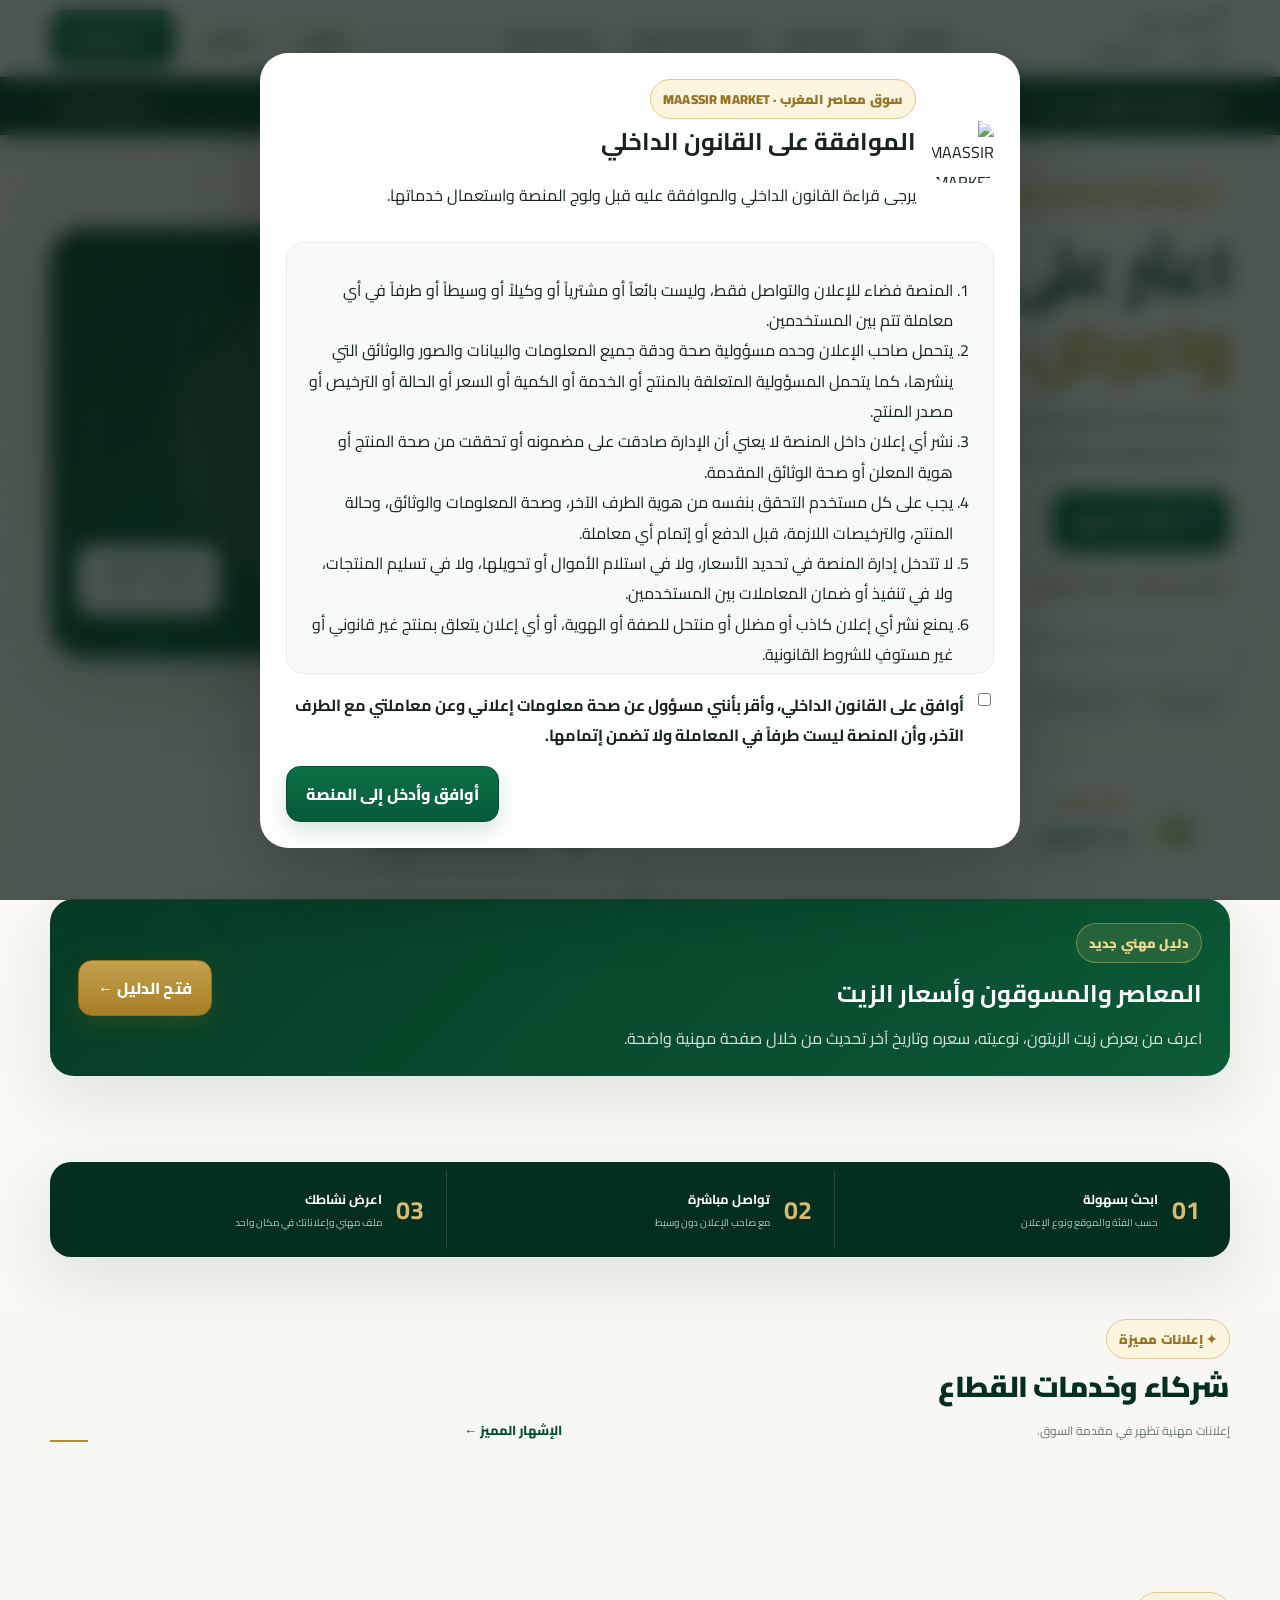
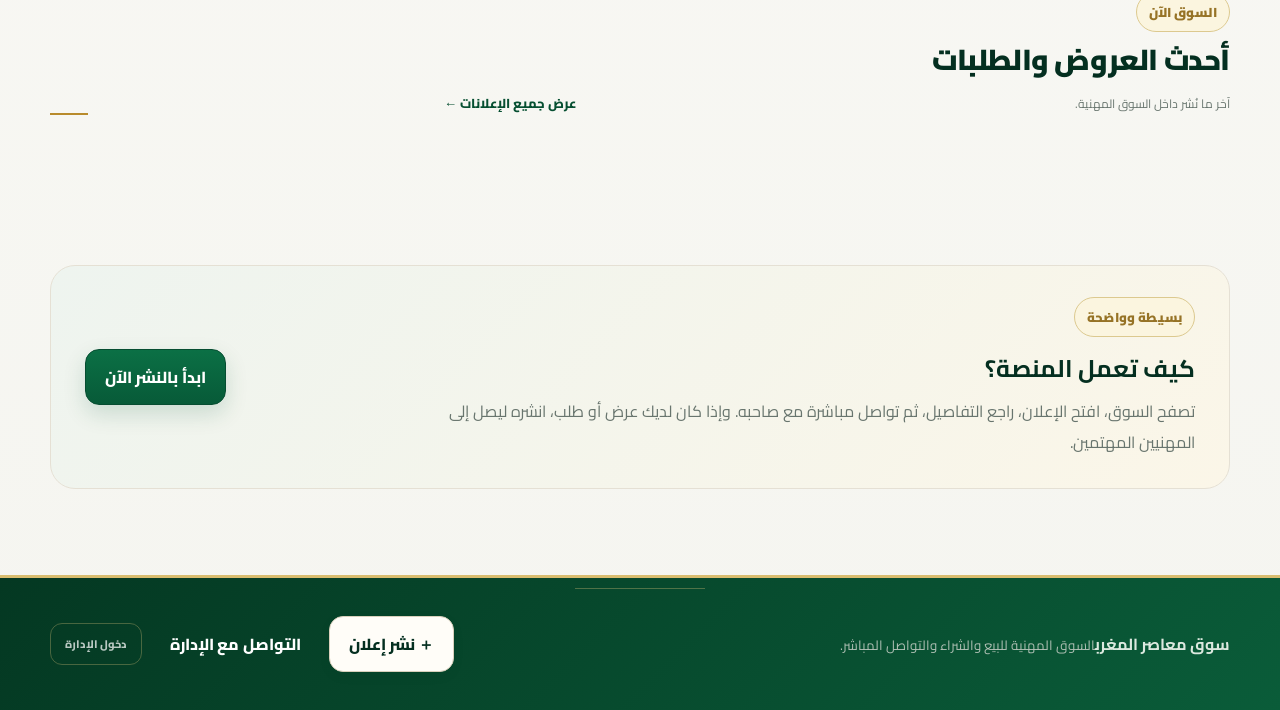
==== index.html @ 8f7452b1 "Add files via upload" ====
<!doctype html><html lang="ar" dir="rtl"><head><meta charset="utf-8"><meta name="viewport" content="width=device-width,initial-scale=1"><title>سوق معاصر المغرب | السوق المهنية</title><link rel="stylesheet" href="styles.css"></head><body data-page="home"><header class="topbar"><div class="wrap nav"><a class="brand" href="index.html"><img src="logoSAM.png" alt="سوق معاصر المغرب"><span><b id="brandName">سوق معاصر المغرب</b><small id="brandSub">السوق المهنية للزيت والمعدات</small></span></a><nav class="navlinks"><a id="navHome" class="active" href="index.html">الرئيسية</a><a id="navMarket" href="search.html">تصفح السوق</a><a id="navHow" href="#how">كيف تعمل؟</a><a id="navProfile" href="profile.html">ملفي المهني</a></nav><select id="languageSelect" class="language-select" aria-label="اللغة"><option value="ar">العربية</option><option value="fr">Français</option><option value="en">English</option></select><a id="navPublish" class="btn primary" href="publish.html">＋ نشر إعلان</a></div></header><main><section class="market-ticker" aria-label="أسعار زيت الزيتون المرجعية"><div class="wrap ticker-wrap"><div class="ticker-label"><span class="ticker-dot"></span><b id="homeTickerLabel">مؤشرات زيت الزيتون</b><small id="tickerUpdated">آخر تحديث: —</small></div><div class="ticker-track" id="priceTicker"></div><a id="homeTickerMore" class="ticker-more" href="search.html#prices">تفاصيل الأسعار ↗</a></div></section><section class="hero-v5"><div class="wrap hero-v5-inner"><div class="hero-copy"><span class="eyebrow" id="homeEyebrow">✦ سوق مهنية متخصصة في قطاع الزيتون</span><h1 id="homeHeroTitle">اعثر على ما تحتاجه.<br><em>واعرض ما لديك.</em></h1><p id="homeHeroText">منصة متخصصة تجمع عروض زيت الزيتون، معدات المعاصر، قطع الغيار والمستلزمات، مع بحث واضح وتواصل مباشر بين المهنيين.</p><div class="hero-actions"><a id="homeBrowse" class="btn primary btn-lg" href="search.html">🔎 اكتشف السوق</a><a id="homePublish" class="btn light btn-lg" href="publish.html">＋ انشر عرضك أو طلبك</a></div><div class="hero-search-wrap"><span class="hero-search-label" id="homeSearchLabel">سوق معاصر المغرب · ابحث في الأقسام</span><div class="hero-search"><span>⌕</span><input id="homeSearch" data-i18n-placeholder="searchPlaceholder" placeholder="ابحث عن زيت، آلة، مضخة، مدينة..."><select id="homeCat"><option id="homeCatAll" value="الكل">كل الفئات</option><option id="homeCatOil" value="زيت الزيتون">🫒 زيت الزيتون</option><option id="homeCatEquip" value="المعدات والتجهيزات">⚙️ المعدات والتجهيزات</option></select><button id="searchGo" class="btn gold" data-i18n="search">بحث</button></div></div><div class="hero-trust"><span id="trust1">✓ تواصل مباشر</span><span id="trust2">✓ عروض وطلبات شراء</span><span id="trust3">✓ سوق متخصصة</span></div></div><div class="hero-visual"><div class="visual-ring"></div><img src="logoSAM.png" alt=""><div class="floating-card fc-one"><b>🫒 زيت الزيتون</b><small>عروض وطلبات شراء</small></div><div class="floating-card fc-two"><b>⚙️ معدات المعاصر</b><small>معدات وتجهيزات وقطع غيار</small></div></div></div></section><section class="wrap category-row"><a href="search.html?cat=زيت%20الزيتون" class="category-tile"><span class="tile-icon">🫒</span><div><small id="cat1small">القسم الأول</small><h3 id="cat1">زيت الزيتون</h3><p id="cat1p">عروض البيع وطلبات الشراء.</p></div><b>←</b></a><a href="search.html?cat=المعدات%20والتجهيزات" class="category-tile"><span class="tile-icon">⚙️</span><div><small id="cat2small">القسم الثاني</small><h3 id="cat2">المعدات والتجهيزات</h3><p id="cat2p">آلات، فلاتر، مضخات، خزانات وقطع غيار.</p></div><b>←</b></a></section><section class="wrap section directory-promo"><div class="directory-promo-card"><div><span class="eyebrow">دليل مهني جديد</span><h2>المعاصر والمسوقون وأسعار الزيت</h2><p>اعرف من يعرض زيت الزيتون، نوعيته، سعره وتاريخ آخر تحديث من خلال صفحة مهنية واضحة.</p></div><a class="btn gold" href="oil-directory.html">فتح الدليل ←</a></div></section><section class="wrap value-strip"><div><strong>01</strong><span><b id="v1">ابحث بسهولة</b><small id="v1p">حسب الفئة والموقع ونوع الإعلان</small></span></div><div><strong>02</strong><span><b id="v2">تواصل مباشرة</b><small id="v2p">مع صاحب الإعلان دون وسيط</small></span></div><div><strong>03</strong><span><b id="v3">اعرض نشاطك</b><small id="v3p">ملف مهني وإعلاناتك في مكان واحد</small></span></div></section><section class="wrap section" id="sponsoredSection"><div class="section-head"><div><span class="eyebrow" id="spEy">✦ إعلانات مميزة</span><h2 id="spTitle">شركاء وخدمات القطاع</h2><p id="spP">إعلانات مهنية تظهر في مقدمة السوق.</p></div><a id="spLink" class="link" href="advertise.html">الإشهار المميز ←</a></div><div id="sponsoredGrid" class="grid sponsored-grid"></div></section><section class="wrap section"><div class="section-head"><div><span class="eyebrow" id="nowEy">السوق الآن</span><h2 id="nowTitle">أحدث العروض والطلبات</h2><p id="nowP">آخر ما نُشر داخل السوق المهنية.</p></div><a id="nowLink" class="link" href="search.html">عرض جميع الإعلانات ←</a></div><div id="homeGrid" class="grid"></div></section><section class="wrap section" id="how"><div class="how-panel"><div><span class="eyebrow" id="howEy">بسيطة وواضحة</span><h2 id="howTitle">كيف تعمل المنصة؟</h2><p id="howP">تصفح السوق، افتح الإعلان، راجع التفاصيل، ثم تواصل مباشرة مع صاحبه. وإذا كان لديك عرض أو طلب، انشره ليصل إلى المهنيين المهتمين.</p></div><a id="howBtn" class="btn primary" href="publish.html">ابدأ بالنشر الآن</a></div></section></main><footer class="footer"><div class="wrap foot"><div><b id="brandName">سوق معاصر المغرب</b><small id="homeFooter">السوق المهنية للبيع والشراء والتواصل المباشر.</small></div><div class="footer-actions"><a class="btn light" href="publish.html">＋ نشر إعلان</a><a id="contactAdmin" class="btn footer-admin" href="contact-admin.html">التواصل مع الإدارة</a><a id="adminLink" class="admin-footer-link" href="admin.html">دخول الإدارة</a></div></div></footer><script src="app.js"></script><script>Souk.initHome()</script></body></html>
---- styles.css ----
@import url('https://fonts.googleapis.com/css2?family=Cairo:wght@400;500;600;700;800&display=swap');
:root{--g:#07552f;--g2:#0e7040;--g3:#083d25;--gold:#b58a2a;--gold2:#d6b765;--cream:#fbfaf6;--paper:#fff;--ink:#18251e;--muted:#6d7771;--line:#e9e2d1;--soft:#f5f1e6;--danger:#a84232;--shadow:0 18px 50px rgba(13,42,27,.09)}*{box-sizing:border-box}html{scroll-behavior:smooth}body{margin:0;background:linear-gradient(180deg,#fbfaf6 0%,#f7f6f1 100%);color:var(--ink);font-family:Cairo,Arial,sans-serif}a{text-decoration:none;color:inherit}button,input,select,textarea{font:inherit}button{cursor:pointer}.wrap{width:min(1180px,calc(100% - 32px));margin:auto}.topbar{background:rgba(255,255,255,.92);border-bottom:1px solid var(--line);position:sticky;top:0;z-index:30;backdrop-filter:blur(14px)}.nav{height:78px;display:flex;align-items:center;justify-content:space-between;gap:20px}.brand{display:flex;align-items:center;gap:11px}.brand img{width:52px;height:52px;border-radius:50%;object-fit:cover;border:3px solid #fff;box-shadow:0 0 0 1px var(--gold),0 5px 14px rgba(0,0,0,.08)}.brand b{display:block;font-size:18px;color:var(--g3);line-height:1.2}.brand small{color:var(--gold);font-weight:700}.navlinks{display:flex;gap:8px;align-items:center}.navlinks a{padding:10px 14px;border-radius:12px;color:#46534c;font-weight:700}.navlinks a:hover{background:var(--soft);color:var(--g)}.btn{display:inline-flex;align-items:center;justify-content:center;gap:7px;border:0;border-radius:13px;padding:12px 18px;font-weight:800;transition:.18s;white-space:nowrap}.btn:hover{transform:translateY(-1px)}.btn.primary{background:linear-gradient(135deg,var(--g),var(--g2));color:#fff;box-shadow:0 10px 24px rgba(7,85,47,.17)}.btn.gold{background:linear-gradient(135deg,#a87917,var(--gold));color:#fff}.btn.light{background:#fff;border:1px solid var(--line);color:var(--g)}.btn.whatsapp{background:#1e9b59;color:#fff}.hero{padding:52px 0 34px;display:grid;grid-template-columns:1.15fr .85fr;gap:42px;align-items:center}.eyebrow{display:inline-flex;padding:7px 12px;border:1px solid #dcc98f;background:#fbf5df;color:#8b681d;border-radius:999px;font-weight:800;font-size:13px}.hero h1{font-size:clamp(34px,5vw,56px);line-height:1.15;margin:14px 0 15px;color:var(--g3)}.hero p{font-size:17px;line-height:1.9;color:var(--muted);max-width:680px}.hero-actions{display:flex;gap:10px;flex-wrap:wrap;margin-top:22px}.hero-art{min-height:320px;border-radius:30px;background:radial-gradient(circle at 75% 25%,#eadcae,transparent 34%),linear-gradient(145deg,#0a5430,#083c25);position:relative;overflow:hidden;box-shadow:var(--shadow)}.hero-art:before,.hero-art:after{content:"";position:absolute;border:1px solid rgba(214,183,101,.45);border-radius:50%;width:330px;height:330px;left:-90px;bottom:-120px}.hero-art:after{width:450px;height:450px;left:auto;right:-180px;top:-190px}.hero-art img{position:absolute;width:190px;height:190px;border-radius:50%;object-fit:cover;left:50%;top:50%;transform:translate(-50%,-50%);border:8px solid rgba(255,255,255,.9);box-shadow:0 18px 50px rgba(0,0,0,.25)}.searchbox{background:#fff;border:1px solid var(--line);border-radius:20px;padding:8px;display:flex;gap:8px;box-shadow:0 12px 30px rgba(13,42,27,.06);margin-top:22px}.searchbox input{border:0;outline:0;flex:1;padding:12px 14px;min-width:0;background:transparent}.searchbox select{border:0;border-right:1px solid var(--line);outline:0;padding:0 12px;color:#526058;background:#fff}.section{padding:26px 0 54px}.section-head{display:flex;align-items:end;justify-content:space-between;gap:16px;margin-bottom:18px}.section-head h2{margin:0;color:var(--g3);font-size:27px}.section-head p{margin:5px 0 0;color:var(--muted)}.cats{display:grid;grid-template-columns:repeat(2,1fr);gap:18px}.catcard{padding:26px;border:1px solid var(--line);border-radius:22px;background:#fff;box-shadow:0 10px 28px rgba(13,42,27,.05);display:flex;align-items:center;justify-content:space-between;gap:20px}.caticon{width:68px;height:68px;border-radius:20px;display:grid;place-items:center;font-size:31px;background:var(--soft);border:1px solid var(--line)}.catcard h3{margin:0 0 5px;color:var(--g3)}.catcard p{margin:0;color:var(--muted);line-height:1.7}.stats{display:grid;grid-template-columns:repeat(3,1fr);gap:14px;margin-top:25px}.stat{background:#fff;border:1px solid var(--line);border-radius:18px;padding:18px;text-align:center}.stat strong{display:block;font-size:25px;color:var(--g)}.stat span{color:var(--muted);font-size:13px}.toolbar{position:sticky;top:78px;z-index:20;background:rgba(247,246,241,.93);backdrop-filter:blur(12px);padding:14px 0;border-bottom:1px solid var(--line)}.filters{display:grid;grid-template-columns:1.1fr .8fr .8fr 2fr;gap:9px}.field{width:100%;border:1px solid var(--line);background:#fff;border-radius:12px;padding:11px 13px;outline:0;color:var(--ink)}.field:focus{border-color:var(--gold)}.grid{display:grid;grid-template-columns:repeat(4,1fr);gap:18px}.card{background:#fff;border:1px solid var(--line);border-radius:18px;overflow:hidden;box-shadow:0 10px 26px rgba(13,42,27,.055);transition:.18s}.card:hover{transform:translateY(-3px);box-shadow:0 18px 38px rgba(13,42,27,.10)}.card-image{height:205px;position:relative;background:#e9e4d7;overflow:hidden}.card-image img{width:100%;height:100%;object-fit:cover}.badge{position:absolute;top:11px;right:11px;background:#fff;border-radius:999px;padding:5px 9px;font-size:12px;font-weight:800;box-shadow:0 5px 14px rgba(0,0,0,.12)}.badge.sale{color:#08703c}.badge.buy{color:#1d5d95}.card-body{padding:15px}.card h3{margin:0 0 6px;font-size:17px;color:var(--g3);white-space:nowrap;overflow:hidden;text-overflow:ellipsis}.price{font-weight:800;color:var(--g);font-size:17px}.meta{display:flex;flex-wrap:wrap;gap:6px;color:var(--muted);font-size:12px;margin:8px 0 12px}.meta span{background:#f7f5ee;padding:4px 7px;border-radius:7px}.card-footer{display:flex;justify-content:space-between;align-items:center;border-top:1px solid #f0ede4;padding-top:11px}.card-footer small{color:var(--muted)}.link{color:var(--g);font-weight:800;font-size:13px}.empty{padding:55px 20px;text-align:center;border:1px dashed #d9cfb6;border-radius:20px;color:var(--muted);background:#fff}.empty b{display:block;color:var(--g3);margin-bottom:5px}.detail-layout{display:grid;grid-template-columns:1.05fr .95fr;gap:25px;padding:35px 0 60px}.gallery{background:#fff;border:1px solid var(--line);border-radius:22px;padding:12px}.gallery-main{height:470px;border-radius:16px;overflow:hidden;background:#eee9dd}.gallery-main img{width:100%;height:100%;object-fit:cover}.detail-box{background:#fff;border:1px solid var(--line);border-radius:22px;padding:25px;box-shadow:var(--shadow)}.detail-box h1{margin:8px 0;color:var(--g3);font-size:34px}.detail-price{font-size:28px;color:var(--g);font-weight:800;margin:10px 0}.detail-desc{line-height:2;color:#53605a}.specs{display:grid;grid-template-columns:1fr 1fr;gap:8px;margin:18px 0}.spec{background:#f8f6ef;border-radius:12px;padding:10px}.spec small{display:block;color:var(--muted);font-size:11px}.spec b{color:var(--g3)}.contact{display:grid;grid-template-columns:1fr 1fr;gap:10px;margin-top:20px}.notice{background:#fbf6e6;border:1px solid #e6d39b;color:#6f5b25;border-radius:15px;padding:14px 16px;line-height:1.8;font-size:13px}.form-shell{max-width:850px;margin:35px auto 70px}.form-card{background:#fff;border:1px solid var(--line);border-radius:24px;padding:28px;box-shadow:var(--shadow)}.form-title h1{margin:0;color:var(--g3);font-size:32px}.form-title p{color:var(--muted);line-height:1.8}.form-grid{display:grid;grid-template-columns:1fr 1fr;gap:14px}.full{grid-column:1/-1}.label{display:block;font-weight:800;color:#34433b;font-size:13px;margin:0 0 6px}.agree{display:flex;gap:9px;align-items:flex-start;background:#faf8f0;padding:13px;border-radius:12px;margin-top:15px;color:#59635e;font-size:13px;line-height:1.8}.agree input{margin-top:5px}.modal{display:none;position:fixed;inset:0;z-index:100}.modal.open{display:block}.modal-back{position:absolute;inset:0;background:rgba(6,24,16,.62);backdrop-filter:blur(4px)}.modal-box{position:relative;width:min(760px,calc(100% - 26px));max-height:86vh;overflow:auto;margin:7vh auto;background:#fff;border-radius:22px;padding:28px;box-shadow:0 30px 80px rgba(0,0,0,.28)}.modal-close{position:absolute;top:12px;left:12px;border:0;background:#f1eee4;border-radius:50%;width:36px;height:36px;font-size:22px}.law h2{color:var(--g3)}.law li{margin:9px 0;line-height:1.8}.footer{margin-top:20px;background:#073b24;color:#dce9df;padding:34px 0}.footer .foot{display:flex;justify-content:space-between;gap:20px;align-items:center}.footer small{color:#aebfb3}.hidden{display:none!important}@media(max-width:980px){.grid{grid-template-columns:repeat(3,1fr)}.hero{grid-template-columns:1fr}.hero-art{min-height:260px}.filters{grid-template-columns:1fr 1fr}.filters .wide{grid-column:1/-1}.detail-layout{grid-template-columns:1fr}.cats{grid-template-columns:1fr}}@media(max-width:700px){.wrap{width:min(100% - 22px,1180px)}.nav{height:68px}.navlinks{display:none}.brand img{width:46px;height:46px}.brand b{font-size:15px}.brand small{font-size:11px}.hero{padding:34px 0 22px}.hero h1{font-size:35px}.hero p{font-size:15px}.hero-art{min-height:230px}.hero-art img{width:135px;height:135px}.stats{grid-template-columns:1fr}.grid{grid-template-columns:1fr 1fr;gap:12px}.card-image{height:160px}.section{padding-bottom:38px}.toolbar{top:68px}.filters{grid-template-columns:1fr 1fr}.filters .wide{grid-column:1/-1}.detail-layout{padding-top:18px}.gallery-main{height:310px}.detail-box h1{font-size:27px}.contact{grid-template-columns:1fr}.form-grid{grid-template-columns:1fr}.full{grid-column:auto}.footer .foot{flex-direction:column;text-align:center}}@media(max-width:470px){.grid{grid-template-columns:1fr}.card-image{height:205px}.hero-actions .btn{width:100%}.cats{gap:12px}.catcard{padding:18px}.caticon{width:55px;height:55px;font-size:25px}}
/* Media upload + mobile refinements */
.upload-box{border:1.5px dashed #cfc4a6;border-radius:18px;background:#fcfbf6;padding:12px}.media-input{position:absolute;opacity:0;width:1px;height:1px}.upload-trigger{min-height:112px;border-radius:14px;background:#fff;border:1px solid var(--line);display:flex;align-items:center;justify-content:center;gap:13px;text-align:right;padding:16px;cursor:pointer;color:var(--g3)}.upload-trigger:hover{border-color:var(--gold);background:#fffdf7}.upload-icon{width:48px;height:48px;border-radius:14px;display:grid;place-items:center;background:var(--soft);border:1px solid var(--line);font-size:27px;color:var(--g)}.upload-trigger b{display:block}.upload-trigger small{display:block;color:var(--muted);margin-top:4px;line-height:1.6}.upload-note{font-size:11px;color:var(--muted);padding:8px 4px 2px}.media-preview{display:grid;grid-template-columns:repeat(4,1fr);gap:9px;margin-top:10px}.upload-item{position:relative;overflow:hidden;border-radius:13px;background:#eee9dd;border:1px solid var(--line);aspect-ratio:1/1}.upload-item img,.upload-item video{width:100%;height:100%;object-fit:cover;display:block}.upload-item-info{position:absolute;right:5px;left:5px;bottom:5px;background:rgba(7,61,37,.86);color:#fff;border-radius:8px;padding:4px 7px;font-size:10px;white-space:nowrap;overflow:hidden;text-overflow:ellipsis}.remove-media{position:absolute;top:5px;left:5px;width:30px;height:30px;border:0;border-radius:50%;background:rgba(255,255,255,.94);color:#9a3025;font-size:20px;line-height:1}.media-count{position:absolute;left:10px;bottom:10px;background:rgba(7,61,37,.9);color:#fff;border-radius:999px;padding:4px 8px;font-size:11px;font-weight:800}.card-image video{width:100%;height:100%;object-fit:cover;display:block}.gallery-thumbs{display:grid;grid-template-columns:repeat(6,1fr);gap:8px;margin-top:9px}.thumb{border:2px solid transparent;background:#f4f1e8;border-radius:11px;overflow:hidden;padding:0;aspect-ratio:1/1;position:relative}.thumb.active{border-color:var(--gold)}.thumb img{width:100%;height:100%;object-fit:cover}.thumb span{display:grid;place-items:center;width:100%;height:100%;font-size:24px;color:var(--g)}.gallery-media{width:100%;height:100%;object-fit:contain;display:block;background:#eee9dd}.gallery-main{display:grid;place-items:center}
@media(max-width:700px){.wrap{width:calc(100% - 18px)}.topbar .nav{gap:8px}.topbar .btn{padding:9px 11px;font-size:12px}.hero{gap:20px}.hero h1{font-size:30px}.hero-art{min-height:190px;border-radius:22px}.hero-art img{width:110px;height:110px}.searchbox{display:grid;grid-template-columns:1fr auto;border-radius:16px}.searchbox select{grid-column:1/-1;border:1px solid var(--line);border-radius:10px;padding:10px}.searchbox input{border:1px solid var(--line);border-radius:10px;min-width:0}.searchbox .btn{padding:10px 12px}.section-head{align-items:flex-start}.section-head h2{font-size:23px}.cats{grid-template-columns:1fr}.catcard{min-height:110px}.filters{grid-template-columns:1fr 1fr}.filters .field{min-width:0;font-size:13px;padding:10px}.filters #q{grid-column:1/-1}.toolbar{top:68px}.detail-layout{gap:12px}.gallery{padding:7px;border-radius:17px}.gallery-main{height:300px;border-radius:12px}.gallery-thumbs{grid-template-columns:repeat(5,1fr);gap:6px}.detail-box{padding:17px;border-radius:17px}.detail-box h1{font-size:24px;line-height:1.45}.detail-price{font-size:23px}.specs{grid-template-columns:1fr 1fr}.form-shell{margin-top:18px}.form-card{padding:17px;border-radius:18px}.form-title h1{font-size:26px}.form-grid{gap:11px}.upload-trigger{min-height:96px}.media-preview{grid-template-columns:repeat(3,1fr)}.upload-item-info{font-size:9px}.footer{padding:26px 0}}
@media(max-width:430px){.brand span{max-width:125px}.brand b{font-size:13px}.brand small{font-size:10px}.topbar .btn{font-size:11px}.grid{grid-template-columns:1fr}.card-image{height:220px}.filters{grid-template-columns:1fr}.filters #q{grid-column:auto}.media-preview{grid-template-columns:repeat(2,1fr)}.gallery-main{height:260px}.gallery-thumbs{grid-template-columns:repeat(4,1fr)}}
/* V3.1 — mobile-first gallery and layout corrections */
.gallery-main{position:relative;min-width:0;touch-action:pan-y;overflow:hidden}
.gallery-media{max-width:100%;max-height:100%;object-fit:contain}
.gallery-nav{position:absolute;z-index:3;top:50%;transform:translateY(-50%);width:42px;height:42px;border:0;border-radius:50%;background:rgba(255,255,255,.92);color:var(--g3);font-size:31px;line-height:1;display:grid;place-items:center;box-shadow:0 6px 20px rgba(0,0,0,.15)}
.gallery-nav.prev{right:12px}.gallery-nav.next{left:12px}.gallery-nav.hidden{display:none}
.gallery-thumbs{overflow-x:auto;scrollbar-width:thin;padding-bottom:2px}
.thumb{min-width:0}
@media(max-width:700px){
  html,body{max-width:100%;overflow-x:hidden}
  .nav{height:64px}
  .topbar .nav{width:calc(100% - 14px)}
  .brand{min-width:0;gap:7px}.brand img{width:42px;height:42px}.brand span{min-width:0}.brand b{white-space:nowrap;overflow:hidden;text-overflow:ellipsis}
  .topbar .btn{max-width:128px;overflow:hidden;text-overflow:ellipsis}
  .detail-layout{grid-template-columns:1fr;display:grid;width:100%;padding:14px 0 35px;gap:12px}
  .gallery{width:100%;padding:6px;border-radius:16px}
  .gallery-main{height:clamp(240px,68vw,340px);border-radius:11px}
  .gallery-media{width:100%;height:100%;object-fit:contain}
  .gallery-nav{width:38px;height:38px;font-size:28px}.gallery-nav.prev{right:8px}.gallery-nav.next{left:8px}
  .gallery-thumbs{display:flex;gap:7px;margin-top:7px;overflow-x:auto;scroll-snap-type:x proximity}
  .thumb{flex:0 0 62px;height:62px;scroll-snap-align:start}
  .detail-box{width:100%;min-width:0;padding:15px;border-radius:16px;overflow-wrap:anywhere}
  .detail-box h1{font-size:22px;line-height:1.45;word-break:break-word}
  .detail-price{font-size:21px}
  .specs{grid-template-columns:1fr 1fr;min-width:0}.spec{min-width:0;overflow:hidden}.spec b{display:block;overflow-wrap:anywhere}
  .contact{grid-template-columns:1fr 1fr}.contact .btn{min-width:0;padding:11px 8px}
  .detail-desc{font-size:14px;line-height:1.9;overflow-wrap:anywhere}
  .section{padding-top:18px}
  .form-shell{width:calc(100% - 14px)}
  .form-card{padding:14px}.form-title h1{font-size:24px;line-height:1.4}
  .upload-trigger{width:100%;padding:13px}.media-preview{grid-template-columns:repeat(2,minmax(0,1fr));width:100%}
}
@media(max-width:430px){
  .wrap{width:calc(100% - 14px)}
  .brand b{font-size:12px}.brand small{font-size:9px}
  .topbar .btn{font-size:10px;padding:8px 9px;max-width:112px}
  .gallery-main{height:250px}
  .gallery-nav{width:35px;height:35px;font-size:25px}
  .specs{grid-template-columns:1fr}
  .contact{grid-template-columns:1fr 1fr}
}
/* Detail page — final mobile gallery correction */
.gallery-main{position:relative;display:flex;align-items:center;justify-content:center;min-width:0;overflow:hidden}
.gallery-stage{width:100%;height:100%;display:flex;align-items:center;justify-content:center;min-width:0;overflow:hidden}
.gallery-stage .gallery-media{width:100%;height:100%;max-width:100%;max-height:100%;object-fit:contain;display:block}
.gallery-stage video.gallery-media{background:#111}
@media(max-width:700px){
  .detail-layout{width:100%;grid-template-columns:minmax(0,1fr);overflow:hidden}
  .gallery,.detail-box{min-width:0;max-width:100%}
  .gallery-main{width:100%;height:clamp(230px,70vw,320px)}
  .gallery-stage{width:100%;height:100%;min-width:0}
  .gallery-stage .gallery-media{width:100%;height:100%;object-fit:contain}
  .gallery-thumbs{width:100%;max-width:100%;display:flex;flex-wrap:nowrap;overflow-x:auto;overscroll-behavior-x:contain;-webkit-overflow-scrolling:touch}
  .thumb{flex:0 0 62px}
  .detail-box{overflow:hidden}
  .detail-box h1,.detail-desc,.spec b{overflow-wrap:anywhere;word-break:break-word}
}
@media(max-width:430px){
  .gallery-main{height:clamp(220px,72vw,285px)}
  .thumb{flex-basis:58px;height:58px}
  .detail-box{padding:14px}
}
/* Multilingual navigation + owner controls */
.language-select{appearance:none;border:1px solid rgba(181,138,42,.55);background:#fffdf7;color:var(--g3);border-radius:12px;padding:9px 28px 9px 10px;font:inherit;font-size:12px;font-weight:800;min-width:92px;cursor:pointer;background-image:linear-gradient(45deg,transparent 50%,var(--g) 50%),linear-gradient(135deg,var(--g) 50%,transparent 50%);background-position:calc(100% - 12px) 50%,calc(100% - 7px) 50%;background-size:5px 5px,5px 5px;background-repeat:no-repeat}
.owner-actions{margin-top:10px}.btn.danger{background:#fff0ee;color:#9b3026;border:1px solid #e9b6af}.btn.danger:hover{background:#ffe6e2}
@media(max-width:700px){.language-select{min-width:78px;font-size:11px;padding:8px 23px 8px 7px}.topbar .nav{flex-wrap:nowrap}.topbar .nav .language-select{flex:0 0 auto}.topbar .nav>.btn{flex:0 1 auto}.owner-actions{grid-template-columns:1fr 1fr}}
@media(max-width:430px){.language-select{min-width:70px;font-size:10px}.topbar .nav>.btn{max-width:105px}.brand span{max-width:105px}}
/* Harmonised native dropdowns */
select.field,.searchbox select,.filters select{
  appearance:none;-webkit-appearance:none;
  background-color:#fffdf8;
  background-image:linear-gradient(45deg,transparent 50%,var(--g) 50%),linear-gradient(135deg,var(--g) 50%,transparent 50%);
  background-position:calc(100% - 18px) 50%,calc(100% - 13px) 50%;
  background-size:5px 5px,5px 5px;background-repeat:no-repeat;
  padding-inline-end:34px;cursor:pointer;
  font-weight:600;color:var(--g3);
  box-shadow:0 2px 7px rgba(13,42,27,.035);
  transition:border-color .18s,box-shadow .18s,background-color .18s;
}
select.field:hover,.searchbox select:hover,.filters select:hover{border-color:rgba(181,138,42,.7);background-color:#fffefa}
select.field:focus,.searchbox select:focus,.filters select:focus{border-color:var(--gold);box-shadow:0 0 0 3px rgba(181,138,42,.12)}
select.field option{background:#fff;color:var(--ink);font-weight:500;padding:10px}
html[dir="rtl"] select.field,html[dir="rtl"] .searchbox select,html[dir="rtl"] .filters select{background-position:calc(0% + 13px) 50%,calc(0% + 18px) 50%;padding-left:34px;padding-right:13px}
@media(max-width:700px){select.field,.searchbox select,.filters select{min-height:46px;border-radius:13px}}

/* V3.5 — Morocco Olive Mill Market / institutional visual refresh */
:root{
  --g:#0b5b38;--g2:#137449;--g3:#063d27;
  --gold:#b58a2a;--gold2:#d8bd72;--cream:#f8f6ef;
  --paper:#fff;--ink:#17251e;--muted:#68746d;--line:#e6e0d2;
  --soft:#f2efe5;--shadow:0 18px 55px rgba(8,55,35,.09)
}
body{background:radial-gradient(circle at 8% 0%,rgba(216,189,114,.12),transparent 28%),linear-gradient(180deg,#fbfaf6 0%,#f5f5f0 100%);font-family:Cairo,Arial,sans-serif}
body:before{content:"";position:fixed;inset:0;pointer-events:none;opacity:.22;background-image:linear-gradient(rgba(7,61,39,.025) 1px,transparent 1px),linear-gradient(90deg,rgba(7,61,39,.025) 1px,transparent 1px);background-size:36px 36px;z-index:-1}
.topbar{background:rgba(255,255,255,.94);border-bottom:1px solid rgba(181,138,42,.22);box-shadow:0 4px 22px rgba(8,55,35,.045)}
.nav{height:82px}
.brand{gap:12px}
.brand img{width:54px;height:54px;border:2px solid #fff;box-shadow:0 0 0 1px var(--gold),0 8px 20px rgba(8,55,35,.13)}
.brand b{font-size:19px;letter-spacing:-.2px}
.brand small{color:#9b761f;letter-spacing:.2px}
.navlinks a{font-size:13px;border:1px solid transparent}
.navlinks a:hover{border-color:var(--line);background:#fbfaf5}
.btn{border-radius:14px;padding:12px 19px;box-shadow:none}
.btn.primary{background:linear-gradient(135deg,#075b37,#13804d);box-shadow:0 9px 22px rgba(7,91,55,.16)}
.btn.light{background:rgba(255,255,255,.9);border-color:#ddd6c5;box-shadow:0 4px 14px rgba(8,55,35,.04)}
.btn.gold{background:linear-gradient(135deg,#9d761d,#c29a3a)}
.hero{padding:62px 0 42px;gap:50px}
.hero h1{font-size:clamp(36px,5vw,58px);letter-spacing:-1.2px}
.hero p{font-size:16px;max-width:650px}
.hero-art{min-height:350px;border-radius:34px;background:radial-gradient(circle at 72% 23%,rgba(216,189,114,.48),transparent 27%),linear-gradient(145deg,#0b5b38,#063a25);box-shadow:0 25px 70px rgba(6,61,39,.18)}
.hero-art:before,.hero-art:after{border-color:rgba(216,189,114,.32)}
.hero-art img{width:205px;height:205px;border:7px solid rgba(255,255,255,.94)}
.searchbox{border-radius:22px;padding:7px;box-shadow:0 16px 36px rgba(8,55,35,.08);border-color:#e4ddce}
.searchbox input{font-size:14px}
.section{padding:34px 0 58px}
.section-head{margin-bottom:22px}
.section-head h2{font-size:29px;letter-spacing:-.3px}
.section-head p{font-size:13px}
.cats{gap:20px}
.catcard{border-radius:24px;padding:28px;background:linear-gradient(145deg,#fff,#fbfaf5);box-shadow:0 12px 32px rgba(8,55,35,.055);position:relative;overflow:hidden}
.catcard:after{content:"";position:absolute;width:120px;height:120px;border-radius:50%;border:1px solid rgba(181,138,42,.15);left:-45px;bottom:-55px}
.catcard:hover{transform:translateY(-3px);border-color:#d8c99f;box-shadow:0 20px 42px rgba(8,55,35,.09)}
.caticon{width:72px;height:72px;border-radius:22px;background:linear-gradient(145deg,#f8f3e3,#eee9d9);border-color:#e1d7bb}
.stats{gap:16px}
.stat{border-radius:20px;padding:20px;background:rgba(255,255,255,.86);box-shadow:0 8px 25px rgba(8,55,35,.035)}
.stat strong{font-size:27px}
.toolbar{top:82px;background:rgba(247,246,241,.9);border-bottom-color:rgba(181,138,42,.18)}
.filters{gap:11px}
.field,select.field{border-radius:14px;border-color:#dfd9ca;background:#fffefa;min-height:46px}
.field:focus,select.field:focus{box-shadow:0 0 0 4px rgba(181,138,42,.10);border-color:var(--gold)}
.grid{gap:20px}
.card{border-radius:21px;box-shadow:0 12px 30px rgba(8,55,35,.055);border-color:#e5dfd1}
.card:hover{transform:translateY(-4px);box-shadow:0 22px 45px rgba(8,55,35,.11)}
.card-image{height:215px;background:linear-gradient(145deg,#eee9dc,#e5e0d1)}
.badge{top:12px;right:12px;padding:6px 10px}
.card-body{padding:17px}
.card h3{font-size:16px}
.price{font-size:18px}
.detail-layout{padding:40px 0 70px;gap:28px}
.gallery,.detail-box,.form-card{border-radius:25px;border-color:#e3dccb;box-shadow:var(--shadow)}
.gallery{padding:13px;background:rgba(255,255,255,.9)}
.gallery-main{border-radius:18px;background:linear-gradient(145deg,#f0ede4,#e5e1d5)}
.detail-box{padding:29px;background:rgba(255,255,255,.94)}
.detail-box h1{font-size:35px;letter-spacing:-.5px}
.detail-price{font-size:30px}
.spec{border:1px solid #e8e1d2;background:#faf8f2;border-radius:14px;padding:12px}
.contact .btn{min-height:48px}
.form-shell{max-width:900px;margin:42px auto 75px}
.form-card{padding:32px;background:rgba(255,255,255,.95)}
.form-title{padding-bottom:17px;border-bottom:1px solid #eee9dd;margin-bottom:22px}
.form-title h1{font-size:34px;letter-spacing:-.4px}
.form-grid{gap:16px}
.label{font-size:12px;color:#31443a;margin-bottom:7px}
.agree{border:1px solid #e9e1cd;background:#fbf8ef;border-radius:15px;padding:15px}
.upload-box{border:1px solid #e5dece;border-radius:17px;padding:12px;background:#fcfbf7}
.upload-trigger{border-radius:14px;background:#fffefb}
.modal-box{border:1px solid #e0d7c3;border-radius:25px;box-shadow:0 30px 90px rgba(0,0,0,.24)}
.law h2{border-bottom:1px solid #eee7d8;padding-bottom:12px;margin-bottom:15px}
.footer{background:linear-gradient(135deg,#063a25,#0b5b38);padding:38px 0;border-top:3px solid rgba(216,189,114,.42)}
.footer .btn.light{color:var(--g3)}
.language-select{height:44px;border-radius:13px;border-color:#d9c99d;background-color:#fffdf8;box-shadow:0 5px 15px rgba(8,55,35,.04)}
.owner-actions{border-top:1px solid #eee8da;padding-top:10px}
.btn.danger{border-color:#e7b9b0;background:#fff5f3}

/* Make the internal-rules link unmistakably clickable */
#lawLink{cursor:pointer;text-decoration:underline;text-underline-offset:3px}

@media(max-width:980px){.hero{gap:28px}.grid{grid-template-columns:repeat(3,1fr)}}
@media(max-width:700px){
  .nav{height:70px}.brand img{width:45px;height:45px}.brand b{font-size:14px}
  .hero{padding:38px 0 26px}.hero h1{font-size:31px}.hero-art{min-height:230px;border-radius:25px}.hero-art img{width:135px;height:135px}
  .section{padding:26px 0 42px}.section-head h2{font-size:24px}
  .catcard{padding:20px;border-radius:20px}.stats{gap:10px}
  .toolbar{top:70px}.filters{gap:8px}.filters .field{min-height:44px}
  .card{border-radius:18px}.card-image{height:170px}
  .detail-layout{padding:18px 0 40px}.gallery,.detail-box,.form-card{border-radius:19px}.detail-box{padding:18px}.detail-box h1{font-size:24px}.detail-price{font-size:24px}
  .form-shell{margin-top:22px}.form-card{padding:18px}.form-title h1{font-size:27px}
  .footer{padding:30px 0}
}
@media(max-width:470px){
  .grid{grid-template-columns:1fr}.card-image{height:210px}.hero h1{font-size:29px}.hero-art{min-height:205px}
  .language-select{min-width:68px}.topbar .nav>.btn{max-width:106px}
}

/* V4 — institutional upgrade inspired by a refined school / institution identity */
:root{--ink:#183228;--g:#075a38;--g2:#0c7046;--g3:#043822;--gold:#b99135;--gold2:#d7bf7a;--cream:#f6f1e5;--paper:#fffdf8;--line:#e4ddcc;--shadow:0 22px 60px rgba(5,55,34,.10)}
body{background:#f7f5ee;color:var(--ink)}
body:after{content:"";position:fixed;inset:0;pointer-events:none;z-index:-2;background:linear-gradient(90deg,transparent 0 7%,rgba(185,145,53,.025) 7% 7.1%,transparent 7.1% 92.9%,rgba(185,145,53,.025) 92.9% 93%,transparent 93%)}
.topbar{background:#fffdf9;border-bottom:1px solid rgba(185,145,53,.30);box-shadow:0 8px 30px rgba(5,55,34,.055)}
.nav{position:relative}
.nav:after{content:"";position:absolute;left:0;right:0;bottom:0;height:2px;background:linear-gradient(90deg,transparent,var(--gold2),transparent);opacity:.65}
.brand img{border-radius:16px;box-shadow:0 0 0 1px var(--gold),0 8px 20px rgba(5,55,34,.12)}
.brand b{font-weight:900;color:var(--g3)}
.brand small{font-weight:700;color:#9a7729}
.navlinks a{font-weight:800;color:#40554a;padding:9px 12px;border-radius:10px}
.navlinks a:hover{color:var(--g);background:#f5f1e6}
.nav-actions,.footer-actions,.admin-top-actions{display:flex;gap:9px;align-items:center}
.btn{border-radius:10px;font-weight:800;letter-spacing:.05px}
.btn.primary{background:linear-gradient(180deg,#0b7045,#075a38);border:1px solid #064d31;box-shadow:0 9px 22px rgba(7,90,56,.16)}
.btn.gold{background:linear-gradient(180deg,#c5a14e,#a77d24);border:1px solid #956e1d;color:#fff;box-shadow:0 9px 20px rgba(167,125,36,.16)}
.btn.light{background:#fffdf8;border:1px solid #d9d0bc;color:var(--g3)}
.hero{position:relative;padding:76px 0 62px;min-height:520px;align-items:center}
.hero:before{content:"";position:absolute;top:34px;right:-30px;width:110px;height:110px;border:1px solid rgba(185,145,53,.22);border-radius:50%;box-shadow:0 0 0 12px rgba(185,145,53,.035),0 0 0 24px rgba(185,145,53,.025)}
.hero>div:first-child{position:relative;z-index:1}
.eyebrow{font-weight:900;letter-spacing:.15px;color:#967326}
.hero h1{font-weight:950;line-height:1.25;font-size:clamp(39px,5.3vw,64px);color:var(--g3);margin-top:16px}
.hero h1:after{content:"";display:block;width:78px;height:3px;background:var(--gold);margin-top:20px;border-radius:10px}
.hero p{font-size:16px;line-height:2;color:#596960;max-width:680px}
.hero-art{border-radius:8px;min-height:390px;border:1px solid rgba(215,191,122,.5);box-shadow:0 28px 70px rgba(5,55,34,.20);position:relative}
.hero-art:before{content:"";position:absolute;inset:18px;border:1px solid rgba(215,191,122,.35);border-radius:5px}
.hero-art:after{content:"سوق معاصر المغرب";position:absolute;bottom:27px;right:0;left:0;text-align:center;color:rgba(255,255,255,.82);font-size:13px;font-weight:900;letter-spacing:1px}
.hero-art img{position:relative;z-index:2;width:190px;height:190px;box-shadow:0 20px 50px rgba(0,0,0,.20)}
.searchbox{border-radius:12px;padding:7px;background:#fff;border:1px solid #ddd4c1;box-shadow:0 20px 45px rgba(5,55,34,.10)}
.section{padding:42px 0 66px}
.section-head{position:relative}
.section-head:after{content:"";display:block;width:42px;height:2px;background:var(--gold);margin-top:12px}
.section-head h2{font-weight:950;color:var(--g3);font-size:30px}
.section-head p{color:#69766f}
.cats{gap:24px}
.catcard{border-radius:8px;border:1px solid #ddd5c3;background:linear-gradient(135deg,#fffefb,#f5f1e6);box-shadow:0 16px 35px rgba(5,55,34,.07);min-height:190px}
.catcard:before{content:"";position:absolute;top:0;right:0;width:70px;height:3px;background:var(--gold)}
.catcard h3{font-size:20px;color:var(--g3)}
.catcard p{line-height:1.9}
.caticon{border-radius:50%;width:68px;height:68px;background:#f4eddb;border:1px solid #d8c79a}
.stats{margin-top:28px}
.stat{border-radius:8px;border-top:3px solid var(--gold);background:#fffefa;box-shadow:0 10px 30px rgba(5,55,34,.05)}
.stat strong{color:var(--g3)}
.card{border-radius:8px;border:1px solid #ded6c4;background:#fffefa;box-shadow:0 12px 34px rgba(5,55,34,.07)}
.card:hover{transform:translateY(-5px);border-color:#ccb779}
.card-image{border-radius:7px 7px 0 0}
.card-body{padding:19px}
.card h3{font-weight:900;color:#20392d}
.badge{border-radius:5px;font-weight:900}
.sponsored-card{border:2px solid rgba(185,145,53,.68);box-shadow:0 18px 45px rgba(143,104,25,.13);position:relative}
.sponsored-card:before{content:"";position:absolute;top:0;left:0;right:0;height:3px;background:linear-gradient(90deg,var(--gold),var(--gold2),var(--gold));z-index:4}
.sponsored-badge{background:linear-gradient(135deg,#a77d24,#c6a34f)!important;color:#fff!important}
.sponsor-name{font-size:11px;font-weight:900;color:#9a7729;margin-bottom:6px}
.sponsor-eyebrow{color:#a17b22}
.sponsored-grid{grid-template-columns:repeat(3,minmax(0,1fr))}
.search-sponsored{padding-bottom:28px}
.search-sponsored:has(.hidden){display:none}
.notice{border-radius:8px;border:1px solid #ded4bd;background:#fbf8ef;box-shadow:0 10px 25px rgba(5,55,34,.04)}
.footer{border-top:3px solid var(--gold2);background:linear-gradient(135deg,#043822,#0a5c39);position:relative}
.footer:before{content:"";display:block;position:absolute;top:10px;left:0;right:0;margin:auto;width:130px;height:1px;background:rgba(215,191,122,.35)}
.footer-admin{background:transparent!important;color:#fff!important;border-color:rgba(215,191,122,.5)!important}
.form-card{border-radius:8px;border-top:4px solid var(--gold);box-shadow:0 24px 70px rgba(5,55,34,.10)}
.form-title h1{color:var(--g3);font-weight:950}
.field{border-radius:9px;border-color:#dcd4c2;background:#fffefa}
.field:focus{border-color:var(--gold);box-shadow:0 0 0 4px rgba(185,145,53,.10)}
.agree{border-radius:8px}
.modal-box{border-radius:8px;border-top:4px solid var(--gold)}

/* Administration */
.admin-page{background:#f3f1e9}
.admin-shell{padding:42px 0 80px}
.admin-login{max-width:560px;margin:40px auto;background:#fffefa;border:1px solid #ddd4c0;border-top:5px solid var(--gold);border-radius:8px;padding:38px;box-shadow:var(--shadow);text-align:center}
.admin-emblem{width:68px;height:68px;margin:0 auto 18px;border-radius:50%;display:grid;place-items:center;background:#f3ebd7;border:1px solid #d5bf84;color:var(--g3);font-size:28px;font-weight:900}
.admin-login h1,.admin-heading h1{color:var(--g3);font-weight:950;margin:8px 0 10px}
.admin-login p,.admin-heading p{color:#69756e;line-height:1.9}
.admin-login-row{display:grid;grid-template-columns:1fr auto;gap:10px;margin-top:22px}
.admin-note{display:block;color:#7c827e;margin-top:16px;line-height:1.7}
.admin-panel{background:transparent}
.admin-heading{display:flex;justify-content:space-between;gap:25px;align-items:flex-end;margin-bottom:24px}
.admin-kpis{display:grid;grid-template-columns:repeat(3,110px);gap:10px}
.admin-kpis>div{background:#fffefa;border:1px solid #ddd4c0;border-top:3px solid var(--gold);border-radius:7px;padding:13px;text-align:center}
.admin-kpis b{display:block;font-size:25px;color:var(--g3)}
.admin-kpis span{font-size:11px;color:#707b75;font-weight:800}
.admin-tabs{display:flex;gap:8px;padding:8px;background:#e9e5da;border:1px solid #d9d1bf;border-radius:8px;margin-bottom:18px}
.admin-tab{border:0;background:transparent;padding:12px 18px;border-radius:6px;font:inherit;font-weight:900;color:#52625a;cursor:pointer}
.admin-tab.active{background:#fffefa;color:var(--g3);box-shadow:0 5px 18px rgba(5,55,34,.07);border:1px solid #ded5c1}
.admin-section{background:#fffefa;border:1px solid #ded6c4;border-radius:8px;padding:24px;box-shadow:0 15px 35px rgba(5,55,34,.055)}
.admin-section-head{display:flex;justify-content:space-between;margin-bottom:18px}
.admin-section-head h2{margin:0;color:var(--g3);font-weight:950}
.admin-section-head p{margin:6px 0 0;color:#737e78}
.admin-list{display:grid;gap:10px}
.admin-row{display:flex;align-items:center;justify-content:space-between;gap:15px;padding:15px;border:1px solid #e4dece;border-radius:7px;background:#fffdfa}
.admin-row-main{display:grid;gap:5px;min-width:0}.admin-row-main b{color:#203a2d}.admin-row-main small{color:#7a837e}.admin-row-main p{margin:5px 0 0;line-height:1.8;color:#55635b}.admin-row-actions{display:flex;gap:7px;flex:0 0 auto}.admin-row-actions .btn{padding:9px 12px;font-size:12px}
.admin-chip{display:inline-flex;width:max-content;padding:4px 8px;border-radius:4px;background:#edf3ed;color:var(--g);font-size:10px;font-weight:900}.gold-chip{background:#f5ecd5;color:#977225}.read{opacity:.62}
.admin-ad-form{display:grid;grid-template-columns:1fr 1fr;gap:13px;padding:18px;background:#faf7ef;border:1px solid #e6decc;border-radius:7px;margin-bottom:18px}.admin-ad-form .full{grid-column:1/-1}.admin-ad-form label{display:block;font-size:12px;font-weight:900;color:#43544b;margin-bottom:6px}.admin-checks{display:flex;gap:25px;flex-wrap:wrap}.admin-checks label{display:flex;gap:7px;align-items:center}.admin-form-actions{display:flex;gap:9px}
.contact-admin-card{max-width:850px;margin-left:auto;margin-right:auto}.contact-admin-note{margin-top:18px;padding:14px;border:1px solid #e4dcc8;background:#fbf8ef;border-radius:7px;color:#6b746f;line-height:1.8}
.hidden{display:none!important}
@media(max-width:800px){.hero{min-height:auto;padding-top:48px}.hero-art{min-height:300px}.sponsored-grid{grid-template-columns:1fr 1fr}.admin-heading{align-items:stretch;flex-direction:column}.admin-kpis{grid-template-columns:repeat(3,1fr)}.admin-row{align-items:flex-start;flex-direction:column}.admin-row-actions{width:100%}.admin-row-actions .btn{flex:1}.admin-ad-form{grid-template-columns:1fr}.admin-ad-form .full{grid-column:auto}}
@media(max-width:520px){.nav-actions .btn:first-child{display:none}.hero h1{font-size:34px}.sponsored-grid{grid-template-columns:1fr}.admin-login{padding:25px 18px}.admin-login-row{grid-template-columns:1fr}.admin-tabs{overflow:auto}.admin-tab{white-space:nowrap}.footer-actions{flex-wrap:wrap}.footer-actions .btn{flex:1;text-align:center}.nav-actions{gap:5px}.nav-actions .btn{padding:9px 10px;font-size:11px}}


/* V4.1 — clear administration navigation */
.admin-nav-link{font-weight:800!important;color:var(--gold,#d7bf7a)!important}
.admin-nav-link::before{content:"⌘";margin-inline-end:5px;opacity:.85}
.admin-footer-link{display:inline-flex;align-items:center;justify-content:center;min-height:42px;padding:0 14px;border:1px solid rgba(215,191,122,.45);border-radius:12px;color:#fff;text-decoration:none;font-weight:800;font-size:.9rem}
.admin-footer-link:hover{border-color:#d7bf7a;background:rgba(215,191,122,.08)}
@media(max-width:760px){.navlinks .admin-nav-link{display:none}.admin-footer-link{width:100%}}
/* ===== V5 — PROFESSIONAL MARKET REDESIGN ===== */
:root{--g:#064b2b;--g2:#0a6a3d;--g3:#062f1d;--gold:#b48a2c;--gold2:#d8bb72;--cream:#f8f7f2;--ink:#16241d;--muted:#68756e;--line:#e5e0d4;--shadow:0 22px 60px rgba(4,48,27,.10)}
body{background:#f8f8f5;color:var(--ink)}
.topbar{background:rgba(255,255,255,.94);box-shadow:0 5px 28px rgba(0,0,0,.035)}
.nav{height:82px}.brand{gap:12px}.brand img{width:54px;height:54px}.brand b{font-size:19px}.brand small{font-size:11px}.navlinks a{font-size:13px}.navlinks a.active{background:#edf4ee;color:var(--g)}
.btn{border-radius:14px}.btn-lg{padding:14px 21px}
.hero-v5{background:linear-gradient(180deg,#fbfbf8,#f3f5f0);padding:62px 0 52px}.hero-v5-inner{display:grid;grid-template-columns:1.08fr .92fr;gap:55px;align-items:center}.hero-copy h1{font-size:clamp(40px,5.5vw,68px);line-height:1.13;letter-spacing:-1.7px;color:var(--g3);margin:17px 0}.hero-copy h1 em{font-style:normal;color:var(--gold)}.hero-copy p{font-size:17px;line-height:2;max-width:690px}.hero-search{display:grid;grid-template-columns:35px 1fr 180px 90px;gap:5px;align-items:center;background:#fff;border:1px solid var(--line);border-radius:19px;padding:8px;margin-top:28px;box-shadow:0 18px 45px rgba(4,48,27,.08)}.hero-search>span{font-size:27px;text-align:center;color:var(--gold)}.hero-search input,.hero-search select{border:0;outline:0;background:transparent;padding:12px 8px;min-width:0}.hero-trust{display:flex;flex-wrap:wrap;gap:22px;margin-top:17px;color:#69756f;font-size:11px;font-weight:800}.hero-visual{min-height:430px;position:relative;display:grid;place-items:center;border-radius:34px;background:linear-gradient(145deg,#073e26,#0b6a3d);overflow:hidden;box-shadow:var(--shadow)}.hero-visual:before,.hero-visual:after{content:"";position:absolute;border:1px solid rgba(216,187,114,.38);border-radius:50%}.hero-visual:before{width:440px;height:440px}.hero-visual:after{width:620px;height:620px}.hero-visual img{position:relative;z-index:2;width:225px;height:225px;border-radius:50%;object-fit:cover;border:8px solid rgba(255,255,255,.92);box-shadow:0 25px 60px rgba(0,0,0,.25)}.visual-ring{position:absolute;width:270px;height:270px;border-radius:50%;background:rgba(216,187,114,.14);filter:blur(3px)}.floating-card{position:absolute;z-index:4;background:rgba(255,255,255,.94);border:1px solid #e2d7b8;border-radius:15px;padding:12px 15px;box-shadow:0 15px 35px rgba(0,0,0,.14);display:flex;flex-direction:column;gap:2px}.floating-card b{font-size:12px;color:var(--g3)}.floating-card small{font-size:10px;color:var(--muted)}.fc-one{top:42px;right:27px}.fc-two{bottom:43px;left:27px}
.category-row{display:grid;grid-template-columns:1fr 1fr;gap:18px;margin-top:-5px;position:relative;z-index:3}.category-tile{display:grid;grid-template-columns:auto 1fr auto;align-items:center;gap:15px;padding:23px 25px;background:#fff;border:1px solid var(--line);border-radius:20px;box-shadow:0 12px 32px rgba(0,0,0,.045);transition:.2s}.category-tile:hover{transform:translateY(-3px);border-color:#d4c18a;box-shadow:0 20px 45px rgba(4,48,27,.09)}.tile-icon{width:56px;height:56px;border-radius:17px;background:#f4f0e4;display:grid;place-items:center;font-size:27px}.category-tile small{color:var(--gold);font-weight:900}.category-tile h3{margin:2px 0;font-size:19px;color:var(--g3)}.category-tile p{margin:0;color:var(--muted);font-size:11px}.category-tile>b{font-size:21px;color:var(--gold)}
.value-strip{display:grid;grid-template-columns:repeat(3,1fr);margin-top:20px;background:var(--g3);border-radius:21px;padding:8px;color:#fff;box-shadow:var(--shadow)}.value-strip>div{display:flex;align-items:center;gap:14px;padding:16px 22px;border-left:1px solid rgba(255,255,255,.12)}.value-strip>div:last-child{border-left:0}.value-strip strong{font-size:25px;color:#d8bb72}.value-strip span{display:flex;flex-direction:column}.value-strip b{font-size:13px}.value-strip small{font-size:10px;color:#b6c7bc;margin-top:2px}
.section{padding-top:62px}.section-head h2{font-size:29px;letter-spacing:-.4px}.section-head p{font-size:12px}.section-head:after{width:38px;height:2px;background:var(--gold);margin-top:11px}.grid{gap:18px}.card{border-radius:18px;box-shadow:0 10px 30px rgba(0,0,0,.045)}.card:hover{transform:translateY(-4px);box-shadow:0 20px 45px rgba(0,0,0,.09)}.card-image{height:210px}.card-body{padding:17px}.card h3{font-size:16px}.sponsored-card{border:2px solid rgba(180,138,44,.55);position:relative}.sponsored-card:before{content:"";position:absolute;top:0;left:0;right:0;height:3px;background:linear-gradient(90deg,var(--gold),var(--gold2),var(--gold));z-index:3}.sponsored-badge{background:var(--gold)!important;color:#fff!important}.sponsor-name{color:#927021;font-weight:900;font-size:11px;margin-bottom:5px}.sponsored-grid{grid-template-columns:repeat(3,1fr)}
.how-panel{display:flex;align-items:center;justify-content:space-between;gap:25px;padding:31px 34px;border-radius:25px;background:linear-gradient(135deg,#eef4ef,#fbf6e8);border:1px solid var(--line)}.how-panel h2{margin:9px 0 5px;color:var(--g3)}.how-panel p{margin:0;line-height:1.9;color:var(--muted);max-width:760px}.footer{border-top:3px solid var(--gold2)}
.market-hero{padding:55px 0 48px;background:linear-gradient(135deg,#06341f,#0b6b3f);color:#fff}.market-hero h1{font-size:40px;margin:15px 0 5px}.market-hero p{color:#c7d7ce;margin:0}.market-shell{margin-top:-23px;position:relative;z-index:3}.search-panel{background:#fff;border:1px solid var(--line);border-radius:20px;padding:14px;box-shadow:var(--shadow)}.search-main{display:flex;align-items:center;border:1px solid var(--line);border-radius:14px;padding:0 14px}.search-main span{font-size:27px;color:var(--gold)}.search-main input{border:0;outline:0;width:100%;padding:14px;background:transparent}.filter-row{display:grid;grid-template-columns:1fr 1fr 1fr 1fr;gap:9px;margin-top:10px}.results-head{display:flex;justify-content:space-between;align-items:center;margin-bottom:20px}.results-head h2{margin:0;color:var(--g3)}.results-head span{font-size:11px;color:var(--muted)}
.profile-shell{padding:45px 0 75px}.profile-hero{display:flex;align-items:center;gap:20px;padding:30px;border-radius:25px;background:linear-gradient(135deg,#edf4ee,#faf6e7);border:1px solid var(--line)}.profile-avatar{width:80px;height:80px;border-radius:22px;background:var(--g3);color:#e0c77c;display:grid;place-items:center;font-size:30px;font-weight:900}.profile-hero h1{margin:8px 0 3px;color:var(--g3)}.profile-hero p{margin:0;color:var(--muted)}.profile-grid{display:grid;grid-template-columns:1.15fr .85fr;gap:20px;margin-top:20px}.profile-card{background:#fff;border:1px solid var(--line);border-radius:21px;padding:25px;box-shadow:0 10px 32px rgba(0,0,0,.04)}.card-heading{display:flex;justify-content:space-between;margin-bottom:20px}.card-heading h2{margin:0 0 3px;font-size:20px}.card-heading p{margin:0;font-size:11px;color:var(--muted)}.mini-stats{display:grid;grid-template-columns:repeat(3,1fr);gap:8px;margin-bottom:16px}.mini-stats>div{background:#f7f6f1;border-radius:13px;text-align:center;padding:14px 7px}.mini-stats b{display:block;font-size:23px;color:var(--g)}.mini-stats small{font-size:10px;color:var(--muted)}.full-btn{width:100%}.profile-list{display:grid;gap:8px;margin-top:16px}.profile-ad{padding:11px 13px;border:1px solid var(--line);border-radius:12px;display:flex;flex-direction:column}.profile-ad b{font-size:12px;color:var(--g3)}.profile-ad small{font-size:10px;color:var(--muted)}.profile-notice{margin-top:18px}
.admin-footer-link{font-size:11px!important;opacity:.72}.admin-footer-link:hover{opacity:1}
@media(max-width:900px){.hero-v5-inner{grid-template-columns:1fr}.hero-visual{min-height:330px}.category-row{grid-template-columns:1fr}.value-strip{grid-template-columns:1fr}.value-strip>div{border-left:0;border-bottom:1px solid rgba(255,255,255,.12)}.value-strip>div:last-child{border-bottom:0}.sponsored-grid{grid-template-columns:1fr 1fr}.filter-row{grid-template-columns:1fr 1fr}.profile-grid{grid-template-columns:1fr}}
@media(max-width:620px){.nav{height:70px}.navlinks{display:none}.brand img{width:46px;height:46px}.brand b{font-size:15px}.brand small{font-size:9px}.nav>.btn{padding:9px 11px;font-size:11px}.hero-v5{padding:42px 0 36px}.hero-copy h1{font-size:40px}.hero-copy p{font-size:15px}.hero-search{grid-template-columns:31px 1fr}.hero-search select,.hero-search button{grid-column:1/-1}.hero-search select{border-top:1px solid var(--line);padding-top:10px}.hero-visual{min-height:280px}.hero-visual img{width:175px;height:175px}.floating-card{padding:9px 11px}.fc-one{top:20px;right:12px}.fc-two{bottom:20px;left:12px}.sponsored-grid{grid-template-columns:1fr}.filter-row{grid-template-columns:1fr}.market-hero h1{font-size:32px}.how-panel{display:block}.how-panel .btn{margin-top:17px}.profile-hero{align-items:flex-start;flex-direction:column}.profile-grid{grid-template-columns:1fr}}
/* V6 professional enhancements */
.market-ticker{background:#083b25;color:#fff;border-bottom:1px solid rgba(214,183,101,.25);overflow:hidden}.market-ticker.compact{margin-top:0}.ticker-wrap{min-height:54px;display:flex;align-items:center;gap:18px}.ticker-label{display:flex;align-items:center;gap:8px;white-space:nowrap}.ticker-label small{opacity:.68;font-size:10px}.ticker-dot{width:8px;height:8px;border-radius:50%;background:#d6b765;box-shadow:0 0 0 5px rgba(214,183,101,.1)}.ticker-track{display:flex;gap:10px;overflow:hidden;flex:1;mask-image:linear-gradient(90deg,transparent,#000 6%,#000 94%,transparent);direction:ltr}.ticker-item{direction:rtl;display:inline-flex;align-items:center;gap:7px;white-space:nowrap;background:rgba(255,255,255,.07);border:1px solid rgba(255,255,255,.09);border-radius:999px;padding:6px 11px;animation:tickerMove 24s linear infinite}.ticker-item strong{color:#f0d789}.ticker-item small{opacity:.7}.ticker-more{color:#f0d789;font-size:12px;font-weight:800;white-space:nowrap}@keyframes tickerMove{from{transform:translateX(0)}to{transform:translateX(50%)}}.privacy-check{display:flex;align-items:flex-start;gap:7px;margin-top:8px;color:#66716b;font-size:12px;line-height:1.7}.privacy-check input{margin-top:4px}.privacy-note{margin-top:10px}.publish-upgrade{margin-top:20px;padding:18px;border:1px solid #e4d7b3;border-radius:17px;background:#fbf7e9;display:flex;align-items:center;gap:14px;flex-wrap:wrap}.publish-upgrade span{color:var(--muted);flex:1}.profile-public{display:flex;align-items:center;justify-content:space-between;gap:12px;padding:15px;background:#f8f6ef;border:1px solid var(--line);border-radius:15px;margin-bottom:16px}.profile-public b,.profile-public small{display:block}.profile-public small{color:var(--muted);margin-top:4px;word-break:break-all}.disabled{pointer-events:none;opacity:.5}.pricing-guide{margin:18px 0;padding:20px;border:1px solid #e2d5ae;border-radius:18px;background:#fbf7e9}.pricing-guide h3{margin-top:0;color:var(--g3)}.pricing-grid{display:grid;grid-template-columns:repeat(4,1fr);gap:10px}.pricing-grid>div{background:#fff;border:1px solid var(--line);border-radius:12px;padding:13px}.pricing-grid b,.pricing-grid span{display:block}.pricing-grid span{color:var(--muted);font-size:12px;line-height:1.7;margin-top:5px}.advertise-shell{padding:38px 0 70px}.advertise-hero{padding:30px 0 22px;max-width:800px}.advertise-hero h1{font-size:clamp(30px,5vw,50px);line-height:1.25;color:var(--g3);margin:14px 0}.advertise-hero p{color:var(--muted);line-height:1.9;font-size:16px}.ad-plans{display:grid;grid-template-columns:repeat(3,1fr);gap:16px}.ad-plans article{background:#fff;border:1px solid var(--line);border-radius:20px;padding:24px;box-shadow:0 10px 25px rgba(13,42,27,.05)}.ad-plans article>span{color:var(--gold);font-weight:900;font-size:28px}.ad-plans h2{color:var(--g3);margin:8px 0}.ad-plans p{color:var(--muted);line-height:1.8;min-height:60px}.ad-plans strong{color:var(--g)}.ad-process{margin-top:22px;background:#073b24;color:#fff;border-radius:22px;padding:25px}.ad-process h2{margin:8px 0 0}.ad-process ol{display:grid;grid-template-columns:repeat(4,1fr);gap:14px;padding:0;margin:24px 0 0;list-style:none}.ad-process li{border:1px solid rgba(255,255,255,.12);background:rgba(255,255,255,.05);border-radius:15px;padding:15px}.ad-process b,.ad-process small{display:block}.ad-process small{opacity:.72;line-height:1.7;margin-top:6px}.ad-request-card{background:#fff;border:1px solid var(--line);border-radius:22px;padding:25px;margin-top:22px;box-shadow:var(--shadow)}.public-profile{padding:34px 0 70px}.public-profile-head{display:flex;gap:18px;align-items:center;background:#fff;border:1px solid var(--line);border-radius:24px;padding:25px;box-shadow:var(--shadow)}.public-profile-head h1{margin:8px 0;color:var(--g3)}.public-profile-head p{color:var(--muted);line-height:1.8}.public-profile-grid{display:grid;grid-template-columns:1fr 300px;gap:20px;margin-top:22px}.public-profile-grid h2{color:var(--g3)}.public-profile-grid aside{height:max-content}.public-profile-grid aside .btn{width:100%;margin-top:8px}.profile-avatar{width:76px;height:76px;display:grid;place-items:center;border-radius:50%;background:linear-gradient(145deg,#d9bf72,#8b681d);color:#fff;font-size:30px;font-weight:900;box-shadow:0 8px 20px rgba(0,0,0,.12)}@media(max-width:900px){.pricing-grid,.ad-process ol,.ad-plans{grid-template-columns:1fr 1fr}.public-profile-grid{grid-template-columns:1fr}}@media(max-width:700px){.ticker-wrap{min-height:48px;gap:8px}.ticker-label small,.ticker-more{display:none}.ticker-track{width:100%}.ticker-item{font-size:11px}.pricing-grid,.ad-process ol,.ad-plans{grid-template-columns:1fr}.publish-upgrade{align-items:flex-start}.public-profile-head{align-items:flex-start}.profile-public{flex-direction:column;align-items:stretch}}

/* V7 — mobile-first professional polish */
:root{--g:#064f31;--g3:#042f20;--gold:#b88b2c;--gold2:#d9bd6f;--cream:#f5f1e6}
.hero-search-wrap{margin-top:24px}.hero-search-label{display:block;margin:0 0 8px 4px;color:#82651e;font-size:11px;font-weight:900}.hero-search{margin-top:0;grid-template-columns:34px minmax(0,1fr) 190px 86px;border:1px solid #dcd3bf;box-shadow:0 15px 35px rgba(4,48,27,.10)}.hero-search select{font-weight:800;color:var(--g3);cursor:pointer;border-right:1px solid var(--line);padding-right:12px}.hero-search select:focus{background:#fbf8ef}.language-select{appearance:none!important;min-width:94px!important;padding:9px 28px 9px 11px!important;background-color:#fffdf7!important;color:var(--g3)!important;border:1px solid #d7c697!important;font-weight:900!important;cursor:pointer!important}
.topbar .nav{gap:12px}.topbar .nav>.btn{flex:0 0 auto}.brand{min-width:0}.brand span{min-width:0}.brand b,.brand small{white-space:nowrap;overflow:hidden;text-overflow:ellipsis;display:block}
.market-ticker{position:relative;z-index:5;box-shadow:0 5px 18px rgba(4,48,27,.10)}.ticker-wrap{min-height:58px}.ticker-track{overflow:hidden}.ticker-item{animation-duration:7s!important}.ticker-item:nth-child(2n){animation-duration:6s!important}.ticker-item:nth-child(3n){animation-duration:8s!important}
.admin-login-row .btn{min-width:105px}.admin-login-row .field.invalid{border-color:#b84434;box-shadow:0 0 0 3px rgba(184,68,52,.10)}
.admin-note b{color:var(--gold)}
@media(max-width:760px){
 .wrap{width:calc(100% - 20px)}
 .nav{height:68px;gap:7px}.brand{flex:1;min-width:0}.brand img{width:42px;height:42px}.brand b{font-size:13px}.brand small{font-size:8px}.language-select{min-width:76px!important;width:76px;font-size:10px!important}.topbar .nav>.btn{font-size:10px;padding:9px 9px;border-radius:10px}
 .hero-v5{padding:32px 0 28px}.hero-copy h1{font-size:clamp(34px,10vw,43px);letter-spacing:-1px}.hero-copy p{font-size:14px;line-height:1.9}.hero-actions{gap:8px}.hero-actions .btn{width:100%;padding:11px 12px}.hero-search-wrap{margin-top:18px}.hero-search{grid-template-columns:28px 1fr;padding:7px;border-radius:15px}.hero-search input{font-size:13px}.hero-search select{grid-column:1/-1;border-top:1px solid #ece5d6;border-right:0;padding:11px 8px 5px;margin-top:3px}.hero-search button{grid-column:1/-1;width:100%;padding:10px}.hero-search-label{font-size:10px}.hero-trust{gap:7px 12px;font-size:10px}.hero-visual{min-height:255px;border-radius:23px;margin-top:8px}.hero-visual img{width:155px;height:155px}.floating-card{max-width:145px}.fc-one{top:15px;right:8px}.fc-two{bottom:15px;left:8px}
 .ticker-wrap{padding:0 4px;min-height:49px}.ticker-label b{font-size:10px}.ticker-track{gap:7px}.ticker-item{font-size:10px;padding:5px 8px}.ticker-label small{display:none}
 .category-row{gap:10px}.category-tile{padding:16px;border-radius:15px}.category-tile h3{font-size:16px}.category-tile p{font-size:10px}.value-strip{border-radius:18px}.section{padding-top:34px}.section-head{align-items:flex-start;flex-direction:column;gap:6px}.section-head h2{font-size:23px}.sponsored-grid{grid-template-columns:1fr}.how-panel{padding:22px;border-radius:18px}
 .profile-shell{padding-top:25px}.profile-grid{grid-template-columns:1fr}.profile-card{padding:18px;border-radius:17px}
 .admin-login{margin:24px auto!important;padding:22px!important}.admin-login-row{grid-template-columns:1fr!important}.admin-login-row .btn{width:100%}
}
@media(max-width:390px){.brand b{font-size:12px}.brand small{font-size:7px}.language-select{min-width:69px!important;width:69px}.topbar .nav>.btn{font-size:9px;padding:8px 7px}.hero-copy h1{font-size:32px}}
\n/* V7.1 — final mobile/menu/ticker correction */\n.nav{display:flex;align-items:center;gap:10px}\n.language-select{display:block!important;flex:0 0 auto!important;appearance:auto!important;height:42px;min-width:96px!important;width:auto!important;padding:0 10px!important;border:1px solid #d6c58f!important;border-radius:11px!important;background:#fffdf8!important;color:#174d35!important;font-weight:800!important;cursor:pointer!important;opacity:1!important;visibility:visible!important}\n.hero-search{display:grid;grid-template-columns:34px minmax(0,1fr) minmax(150px,190px) 86px;align-items:center}\n.hero-search select{display:block!important;min-height:48px;background:#fffdf8}\n.market-ticker{position:relative;overflow:hidden}\n.ticker-wrap{display:flex;align-items:center;min-width:0}\n.ticker-track{position:relative;display:block;flex:1;min-width:0;overflow:hidden;mask-image:linear-gradient(90deg,transparent,#000 4%,#000 96%,transparent)}\n.ticker-marquee{display:flex;align-items:center;gap:10px;width:max-content;direction:ltr;animation:tickerScroll 9s linear infinite;will-change:transform}\n.ticker-track:hover .ticker-marquee{animation-play-state:paused}\n.ticker-item{animation:none!important;direction:rtl}\n@keyframes tickerScroll{from{transform:translateX(0)}to{transform:translateX(-50%)}}\n@media(max-width:760px){\n .nav{height:auto;min-height:70px;padding:9px 0;gap:6px}\n .navlinks{display:none}\n .language-select{min-width:82px!important;width:82px!important;height:38px;font-size:11px!important;padding:0 6px!important}\n .topbar .nav>.btn{font-size:10px;padding:9px 8px;white-space:nowrap}\n .hero-search{grid-template-columns:30px minmax(0,1fr)}\n .hero-search select,.hero-search button{grid-column:1/-1;width:100%}\n .hero-search select{border-top:1px solid var(--line);border-right:0;padding:11px 12px}\n .ticker-wrap{padding:0 8px;min-height:50px}\n .ticker-label{flex:0 0 auto}\n .ticker-track{min-width:0}\n .ticker-item{font-size:10px;padding:5px 8px}\n}\n@media(max-width:430px){\n .brand img{width:40px;height:40px}.brand b{font-size:12px}.brand small{font-size:8px}\n .language-select{min-width:72px!important;width:72px!important;font-size:10px!important}\n .topbar .nav>.btn{max-width:105px}\n .hero-v5{padding-top:30px}\n}\n
/* V8 — MAASSIR MARKET visual system, mobile-first */
:root{--g:#07532f;--g3:#063b25;--gold:#b58a2a;--gold2:#e0c46f;--cream:#faf9f4;--paper:#fff;--ink:#17241d;--muted:#6b756f;--line:#e5dfcf;--soft:#f3f0e6;--shadow:0 18px 55px rgba(5,53,31,.09)}
body{background:linear-gradient(180deg,#fcfbf8 0%,#f5f5f0 100%)}
.topbar{background:rgba(255,255,255,.96);box-shadow:0 3px 20px rgba(4,45,25,.06)}
.topbar .nav{height:76px;position:relative}
.brand-logo-only{display:flex;align-items:center;flex:0 0 auto}
.brand-logo-only img{width:145px;height:62px;object-fit:contain;border:0!important;border-radius:0!important;box-shadow:none!important;background:#fff}
.global-links{flex:1;justify-content:center}
.global-links a{font-size:13px;padding:10px 12px}
.global-actions{display:flex;align-items:center;gap:7px;flex:0 0 auto}
.language-select{height:40px!important;min-width:91px!important;width:91px!important;border:1px solid #d9c98f!important;border-radius:11px!important;background:#fffdf7!important;color:var(--g3)!important;font-size:12px!important;font-weight:900!important}
.mobile-menu-btn{display:none;border:1px solid var(--line);background:#fff;border-radius:11px;width:40px;height:40px;color:var(--g3);font-size:20px}
.mobile-menu{display:none}
.market-ticker{background:linear-gradient(90deg,#043720,#0a5833,#043720);box-shadow:0 7px 24px rgba(4,55,30,.13);border:0!important}
.ticker-wrap{min-height:58px!important;gap:14px}
.ticker-label{background:rgba(255,255,255,.07);border:1px solid rgba(255,255,255,.1);padding:7px 11px;border-radius:12px;flex:0 0 auto}
.ticker-label b{font-size:12px}.ticker-label small{font-size:9px}
.ticker-track{mask-image:linear-gradient(90deg,transparent,#000 5%,#000 95%,transparent)!important}
.ticker-marquee{animation:tickerScrollV8 5.5s linear infinite!important}
@keyframes tickerScrollV8{from{transform:translateX(0)}to{transform:translateX(-50%)}}
.ticker-item{border-color:rgba(224,196,111,.17)!important;background:rgba(255,255,255,.075)!important;padding:7px 12px!important}
.ticker-item strong{font-size:13px!important;color:#f0d789!important}.ticker-item small{font-size:10px}
.hero-v5{padding-top:38px!important;background:radial-gradient(circle at 8% 10%,rgba(224,196,111,.12),transparent 28%)}
.hero-visual{border-radius:34px!important;background:linear-gradient(145deg,#073e27,#0b6240)!important;box-shadow:0 25px 70px rgba(5,58,33,.18)!important}
.hero-visual img{width:255px!important;height:255px!important;object-fit:contain!important;border-radius:0!important;border:0!important;box-shadow:none!important;background:transparent!important}
.hero-search{border-radius:18px!important;background:#fff!important;overflow:hidden}
.hero-search select{appearance:auto!important;border-radius:0!important}
.hero-search select,.hero-search input{min-height:52px}
.hero-search button{min-height:52px}
.category-row{gap:18px}
.category-tile{background:rgba(255,255,255,.96)!important;box-shadow:0 14px 35px rgba(10,50,30,.055)!important;border:1px solid var(--line)!important;transition:.2s}
.category-tile:hover{transform:translateY(-3px);border-color:#d7c58c!important}
.card,.profile-card,.account-card,.directory-card{box-shadow:0 12px 35px rgba(10,50,30,.06)!important}
.account-shell,.directory-shell{padding:38px 0 70px}.account-hero,.directory-hero{padding:26px 0 24px}.account-hero h1,.directory-hero h1{font-size:clamp(30px,5vw,48px);line-height:1.2;color:var(--g3);margin:13px 0}.account-hero p,.directory-hero p{max-width:760px;color:var(--muted);line-height:1.9}
.account-grid{display:grid;grid-template-columns:1.25fr .75fr;gap:20px}.account-card{background:#fff;border:1px solid var(--line);border-radius:24px;padding:25px}.account-tabs{display:flex;gap:6px;background:var(--soft);padding:5px;border-radius:14px;margin-bottom:20px}.account-tab{flex:1;border:0;background:transparent;border-radius:10px;padding:11px;font-weight:900;color:var(--muted)}.account-tab.active{background:#fff;color:var(--g3);box-shadow:0 4px 15px rgba(0,0,0,.06)}.account-form{display:grid;gap:13px}.account-form label{font-size:13px;font-weight:800;color:#39473f}.account-form .field{margin-top:6px}.form-message{color:var(--danger);min-height:20px}.form-note{color:var(--muted);font-size:12px;line-height:1.8}.benefit-icon{display:grid;place-items:center;width:48px;height:48px;border-radius:15px;background:#f9f1d6;color:#a77d1f;font-size:24px}.account-benefits h2{color:var(--g3)}.account-benefits ul{padding-right:20px;line-height:2;color:#58645e}.account-dashboard{margin-top:22px;background:#fff;border:1px solid var(--line);border-radius:24px;padding:25px}.account-dashboard-head{display:flex;justify-content:space-between;gap:16px;align-items:center}.account-dashboard-head h2{margin:7px 0;color:var(--g3)}.account-dashboard-head p{color:var(--muted)}.account-dashboard-grid{display:grid;grid-template-columns:repeat(4,1fr);gap:12px;margin-top:20px}.dashboard-tile{border:1px solid var(--line);border-radius:17px;padding:18px;background:#fbfaf6}.dashboard-tile b,.dashboard-tile small{display:block}.dashboard-tile b{color:var(--g3)}.dashboard-tile small{color:var(--muted);line-height:1.7;margin-top:7px}
.directory-hero{background:linear-gradient(135deg,#073b24,#0a5935);color:#fff;padding:34px 0}.directory-hero h1{color:#fff}.directory-hero p{color:#d5e1d9}.directory-toolbar{display:grid;grid-template-columns:2fr 1fr 1fr;gap:10px;background:#fff;border:1px solid var(--line);padding:12px;border-radius:18px;box-shadow:var(--shadow);margin-bottom:22px}.directory-grid{display:grid;grid-template-columns:repeat(3,1fr);gap:18px}.directory-card{background:#fff;border:1px solid var(--line);border-radius:22px;padding:19px}.directory-card-top{display:flex;align-items:center;gap:12px}.directory-avatar{width:52px;height:52px;border-radius:16px;background:linear-gradient(145deg,#d8bd70,#8d691e);color:#fff;display:grid;place-items:center;font-weight:900;font-size:22px}.directory-card h3{margin:0;color:var(--g3)}.directory-card-top p{margin:4px 0;color:var(--muted);font-size:12px}.oil-price-box{margin:16px 0;padding:15px;border-radius:16px;background:#f8f4e6;border:1px solid #e5d6aa}.oil-price-box small,.oil-price-box strong,.oil-price-box span{display:block}.oil-price-box small{color:#85661f;font-weight:800}.oil-price-box strong{font-size:25px;color:var(--g);margin:3px 0}.oil-price-box span{font-size:11px;color:var(--muted)}.directory-bio{color:#59645e;line-height:1.8;min-height:48px}
.public-oil-price{display:flex;align-items:center;gap:20px;margin:18px 0;background:linear-gradient(90deg,#f9f3dd,#fff);border:1px solid #e4d5aa;border-radius:20px;padding:18px}.public-oil-price div{flex:1}.public-oil-price small,.public-oil-price b,.public-oil-price span{display:block}.public-oil-price b{color:var(--g3);font-size:18px}.public-oil-price strong{font-size:28px;color:var(--g)}.public-oil-price span{font-size:11px;color:var(--muted)}
.publish-plan{background:#fbfaf5;border:1px solid var(--line);border-radius:17px;padding:15px}.plan-options{display:grid;grid-template-columns:1fr 1fr;gap:10px}.plan-option{display:flex;gap:9px;align-items:flex-start;border:1px solid var(--line);border-radius:14px;background:#fff;padding:13px;cursor:pointer}.plan-option:has(input:checked){border-color:#d1b76b;box-shadow:0 0 0 2px rgba(181,138,42,.09)}.plan-option span{display:block}.plan-option b,.plan-option small{display:block}.plan-option small{color:var(--muted);font-size:11px;line-height:1.6;margin-top:3px}.plan-option.premium b{color:#9b731d}
/* Keep the main dropdown elegant on phones */
@media(max-width:760px){.topbar .nav{height:66px;gap:6px}.brand-logo-only img{width:105px;height:50px}.global-links{display:none}.global-actions{margin-left:auto}.language-select{width:72px!important;min-width:72px!important;height:38px!important;font-size:10px!important;padding:0 5px!important}.global-actions .btn{font-size:10px;padding:9px 8px}.global-actions #gPublish{display:none}.mobile-menu-btn{display:block}.mobile-menu{position:absolute;top:70px;right:9px;left:9px;background:#fff;border:1px solid var(--line);border-radius:18px;padding:8px;box-shadow:0 20px 45px rgba(5,50,28,.16);z-index:60}.mobile-menu.open{display:grid}.mobile-menu a{padding:12px 13px;border-radius:11px;font-weight:800;color:var(--g3)}.mobile-menu a:hover{background:var(--soft)}.ticker-label{padding:5px 8px}.ticker-label b{font-size:10px}.ticker-track{min-width:0}.ticker-item{font-size:10px!important;padding:5px 8px!important}.ticker-marquee{animation-duration:4.7s!important}.hero-v5{padding-top:26px!important}.hero-search{grid-template-columns:28px minmax(0,1fr)!important}.hero-search select,.hero-search button{grid-column:1/-1!important}.hero-search select{border-right:0!important;border-top:1px solid var(--line)}.hero-visual{min-height:250px}.hero-visual img{width:210px!important;height:210px!important}.directory-toolbar,.account-grid{grid-template-columns:1fr}.directory-grid{grid-template-columns:1fr}.account-dashboard-grid{grid-template-columns:1fr 1fr}.account-dashboard-head{align-items:flex-start;flex-direction:column}.plan-options{grid-template-columns:1fr}.public-oil-price{align-items:flex-start;flex-direction:column;gap:5px}.public-oil-price strong{font-size:24px}}
@media(max-width:430px){.brand-logo-only img{width:92px;height:48px}.global-actions .btn.light{display:none}.language-select{width:68px!important;min-width:68px!important}.account-dashboard-grid{grid-template-columns:1fr}.ticker-label{display:none}.ticker-wrap{padding-inline:5px}.hero-copy h1{font-size:32px!important}}
.directory-promo{padding-top:0}.directory-promo-card{display:flex;align-items:center;justify-content:space-between;gap:20px;padding:24px 28px;background:linear-gradient(135deg,#073b24,#0b5a36);color:#fff;border-radius:24px;box-shadow:var(--shadow)}.directory-promo-card h2{margin:8px 0;color:#fff}.directory-promo-card p{margin:0;color:#d7e3dc;line-height:1.8}.directory-promo-card .eyebrow{background:rgba(224,196,111,.13);border-color:rgba(224,196,111,.4);color:#efd98e}@media(max-width:650px){.directory-promo-card{align-items:flex-start;flex-direction:column;padding:21px}.directory-promo-card .btn{width:100%}}


/* V9 — professional multi-offer publishing + entry rules */
.offers-section{border:1px solid var(--line,#e4e9e4);border-radius:22px;padding:18px;background:linear-gradient(180deg,#fff,#f8fbf7);margin-top:4px}.offers-section .card-heading{display:flex;justify-content:space-between;gap:14px;align-items:center;margin-bottom:12px}.offers-builder{display:grid;gap:12px}.offer-row{border:1px solid #e1e8e1;border-radius:18px;padding:14px;background:#fff}.offer-row-head{display:flex;justify-content:space-between;align-items:center;margin-bottom:10px;color:var(--g,#0f4d2e)}.remove-offer{border:0;background:#fff1f0;color:#a9362f;border-radius:999px;padding:7px 11px;cursor:pointer}.offer-fields{display:grid;grid-template-columns:1.5fr 1fr 1fr 1fr 1fr;gap:10px}.offers-section .upload-note{display:block;margin-top:6px}.platform-gate{position:fixed;inset:0;z-index:99999;background:rgba(10,24,17,.72);backdrop-filter:blur(10px);display:flex;align-items:center;justify-content:center;padding:18px}.platform-gate.hidden{display:none}.platform-gate-box{width:min(760px,100%);max-height:min(92vh,900px);overflow:auto;background:#fff;border-radius:28px;box-shadow:0 28px 90px rgba(0,0,0,.25);padding:26px}.platform-gate-head{display:flex;gap:16px;align-items:center;margin-bottom:16px}.platform-gate-logo{width:62px;height:62px;object-fit:contain;border-radius:16px}.platform-gate-box h2{margin:0 0 6px}.platform-gate-box .law-content{line-height:1.9;background:#f7faf6;border:1px solid #e3eae2;border-radius:18px;padding:16px;max-height:48vh;overflow:auto}.platform-gate-box .law-content ol{padding-inline-start:24px}.gate-agree{display:flex;gap:10px;align-items:flex-start;margin:16px 0;font-weight:700}.gate-actions{display:flex;gap:10px;justify-content:flex-end}.gate-actions .btn{min-width:180px}@media(max-width:760px){.offer-fields{grid-template-columns:1fr 1fr}.offers-section .card-heading{align-items:flex-start;flex-direction:column}.offers-section .card-heading .btn{width:100%}.platform-gate{padding:10px}.platform-gate-box{padding:18px;border-radius:22px}.platform-gate-head{align-items:flex-start}.platform-gate-logo{width:50px;height:50px}.platform-gate-box .law-content{max-height:52vh;font-size:.92rem}.gate-actions{display:grid;grid-template-columns:1fr}.gate-actions .btn{width:100%}}

.detail-offers{margin:18px 0;padding-top:4px}.detail-offers h3{margin-bottom:10px}.detail-offers-grid{display:grid;grid-template-columns:repeat(2,minmax(0,1fr));gap:10px}.detail-offer{border:1px solid #e1e8e1;border-radius:16px;padding:13px;background:#fbfdfb;display:flex;flex-direction:column;gap:5px}.detail-offer strong{font-size:1.12rem;color:var(--g,#0f4d2e)}@media(max-width:650px){.detail-offers-grid{grid-template-columns:1fr}}
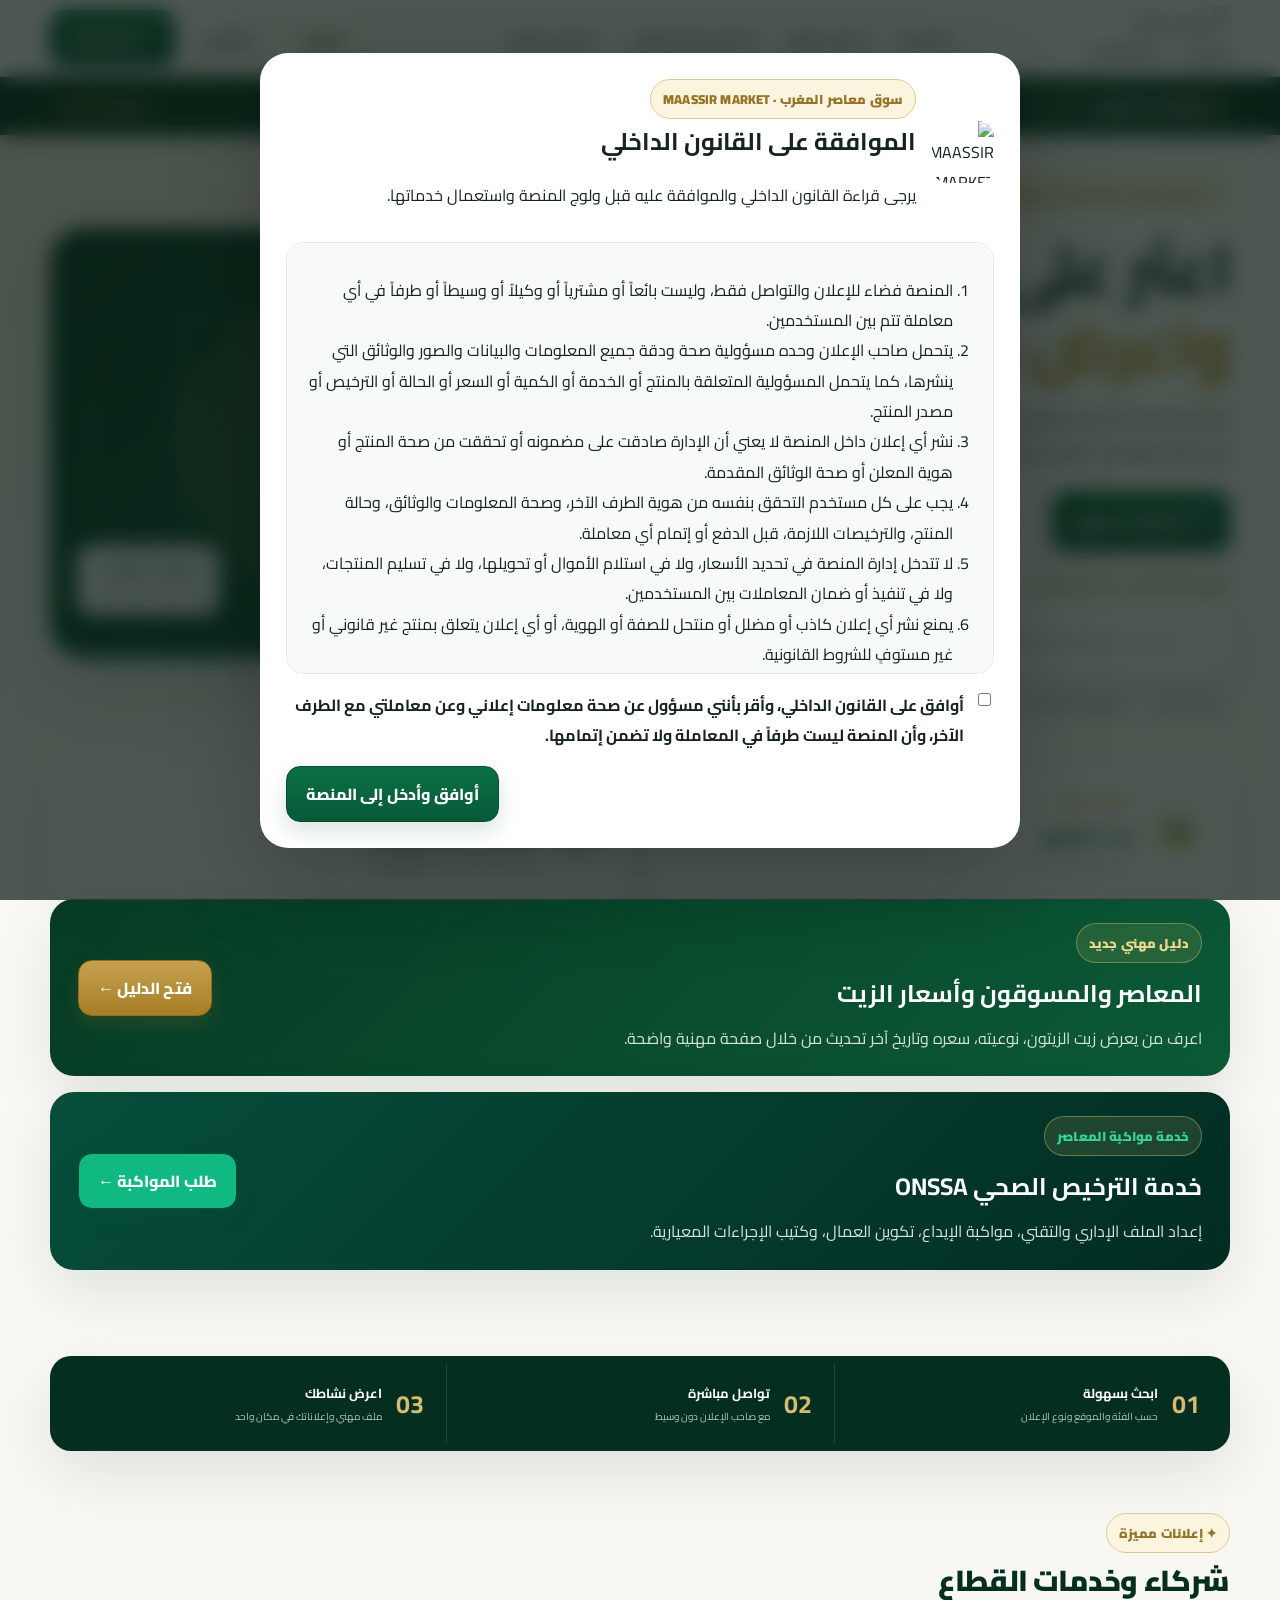
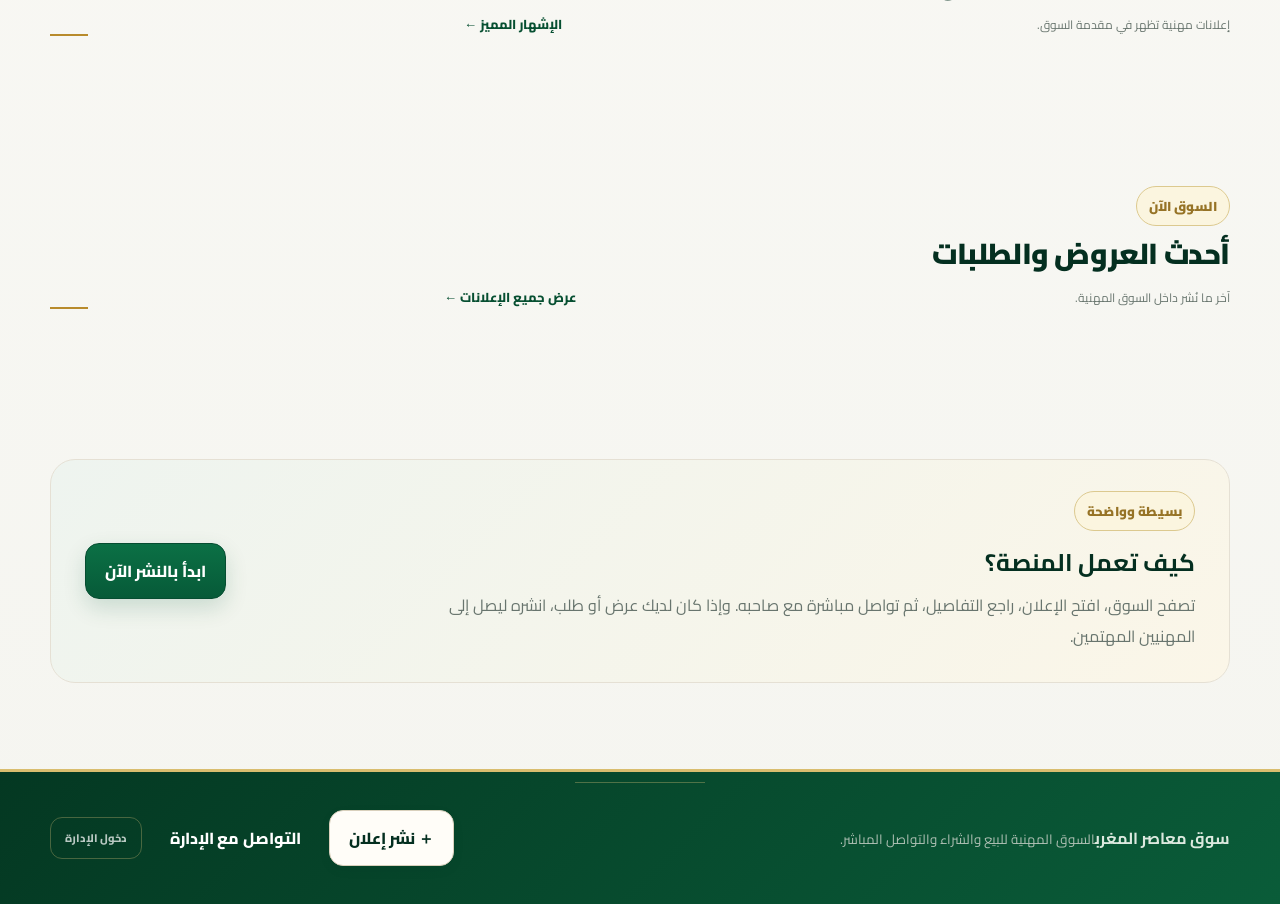
==== commit 6bf1ff48: "Add files via upload" ====
--- a/index.html
+++ b/index.html
@@ -1 +1,18 @@
-<!doctype html><html lang="ar" dir="rtl"><head><meta charset="utf-8"><meta name="viewport" content="width=device-width,initial-scale=1"><title>سوق معاصر المغرب | السوق المهنية</title><link rel="stylesheet" href="styles.css"></head><body data-page="home"><header class="topbar"><div class="wrap nav"><a class="brand" href="index.html"><img src="logoSAM.png" alt="سوق معاصر المغرب"><span><b id="brandName">سوق معاصر المغرب</b><small id="brandSub">السوق المهنية للزيت والمعدات</small></span></a><nav class="navlinks"><a id="navHome" class="active" href="index.html">الرئيسية</a><a id="navMarket" href="search.html">تصفح السوق</a><a id="navHow" href="#how">كيف تعمل؟</a><a id="navProfile" href="profile.html">ملفي المهني</a></nav><select id="languageSelect" class="language-select" aria-label="اللغة"><option value="ar">العربية</option><option value="fr">Français</option><option value="en">English</option></select><a id="navPublish" class="btn primary" href="publish.html">＋ نشر إعلان</a></div></header><main><section class="market-ticker" aria-label="أسعار زيت الزيتون المرجعية"><div class="wrap ticker-wrap"><div class="ticker-label"><span class="ticker-dot"></span><b id="homeTickerLabel">مؤشرات زيت الزيتون</b><small id="tickerUpdated">آخر تحديث: —</small></div><div class="ticker-track" id="priceTicker"></div><a id="homeTickerMore" class="ticker-more" href="search.html#prices">تفاصيل الأسعار ↗</a></div></section><section class="hero-v5"><div class="wrap hero-v5-inner"><div class="hero-copy"><span class="eyebrow" id="homeEyebrow">✦ سوق مهنية متخصصة في قطاع الزيتون</span><h1 id="homeHeroTitle">اعثر على ما تحتاجه.<br><em>واعرض ما لديك.</em></h1><p id="homeHeroText">منصة متخصصة تجمع عروض زيت الزيتون، معدات المعاصر، قطع الغيار والمستلزمات، مع بحث واضح وتواصل مباشر بين المهنيين.</p><div class="hero-actions"><a id="homeBrowse" class="btn primary btn-lg" href="search.html">🔎 اكتشف السوق</a><a id="homePublish" class="btn light btn-lg" href="publish.html">＋ انشر عرضك أو طلبك</a></div><div class="hero-search-wrap"><span class="hero-search-label" id="homeSearchLabel">سوق معاصر المغرب · ابحث في الأقسام</span><div class="hero-search"><span>⌕</span><input id="homeSearch" data-i18n-placeholder="searchPlaceholder" placeholder="ابحث عن زيت، آلة، مضخة، مدينة..."><select id="homeCat"><option id="homeCatAll" value="الكل">كل الفئات</option><option id="homeCatOil" value="زيت الزيتون">🫒 زيت الزيتون</option><option id="homeCatEquip" value="المعدات والتجهيزات">⚙️ المعدات والتجهيزات</option></select><button id="searchGo" class="btn gold" data-i18n="search">بحث</button></div></div><div class="hero-trust"><span id="trust1">✓ تواصل مباشر</span><span id="trust2">✓ عروض وطلبات شراء</span><span id="trust3">✓ سوق متخصصة</span></div></div><div class="hero-visual"><div class="visual-ring"></div><img src="logoSAM.png" alt=""><div class="floating-card fc-one"><b>🫒 زيت الزيتون</b><small>عروض وطلبات شراء</small></div><div class="floating-card fc-two"><b>⚙️ معدات المعاصر</b><small>معدات وتجهيزات وقطع غيار</small></div></div></div></section><section class="wrap category-row"><a href="search.html?cat=زيت%20الزيتون" class="category-tile"><span class="tile-icon">🫒</span><div><small id="cat1small">القسم الأول</small><h3 id="cat1">زيت الزيتون</h3><p id="cat1p">عروض البيع وطلبات الشراء.</p></div><b>←</b></a><a href="search.html?cat=المعدات%20والتجهيزات" class="category-tile"><span class="tile-icon">⚙️</span><div><small id="cat2small">القسم الثاني</small><h3 id="cat2">المعدات والتجهيزات</h3><p id="cat2p">آلات، فلاتر، مضخات، خزانات وقطع غيار.</p></div><b>←</b></a></section><section class="wrap section directory-promo"><div class="directory-promo-card"><div><span class="eyebrow">دليل مهني جديد</span><h2>المعاصر والمسوقون وأسعار الزيت</h2><p>اعرف من يعرض زيت الزيتون، نوعيته، سعره وتاريخ آخر تحديث من خلال صفحة مهنية واضحة.</p></div><a class="btn gold" href="oil-directory.html">فتح الدليل ←</a></div></section><section class="wrap value-strip"><div><strong>01</strong><span><b id="v1">ابحث بسهولة</b><small id="v1p">حسب الفئة والموقع ونوع الإعلان</small></span></div><div><strong>02</strong><span><b id="v2">تواصل مباشرة</b><small id="v2p">مع صاحب الإعلان دون وسيط</small></span></div><div><strong>03</strong><span><b id="v3">اعرض نشاطك</b><small id="v3p">ملف مهني وإعلاناتك في مكان واحد</small></span></div></section><section class="wrap section" id="sponsoredSection"><div class="section-head"><div><span class="eyebrow" id="spEy">✦ إعلانات مميزة</span><h2 id="spTitle">شركاء وخدمات القطاع</h2><p id="spP">إعلانات مهنية تظهر في مقدمة السوق.</p></div><a id="spLink" class="link" href="advertise.html">الإشهار المميز ←</a></div><div id="sponsoredGrid" class="grid sponsored-grid"></div></section><section class="wrap section"><div class="section-head"><div><span class="eyebrow" id="nowEy">السوق الآن</span><h2 id="nowTitle">أحدث العروض والطلبات</h2><p id="nowP">آخر ما نُشر داخل السوق المهنية.</p></div><a id="nowLink" class="link" href="search.html">عرض جميع الإعلانات ←</a></div><div id="homeGrid" class="grid"></div></section><section class="wrap section" id="how"><div class="how-panel"><div><span class="eyebrow" id="howEy">بسيطة وواضحة</span><h2 id="howTitle">كيف تعمل المنصة؟</h2><p id="howP">تصفح السوق، افتح الإعلان، راجع التفاصيل، ثم تواصل مباشرة مع صاحبه. وإذا كان لديك عرض أو طلب، انشره ليصل إلى المهنيين المهتمين.</p></div><a id="howBtn" class="btn primary" href="publish.html">ابدأ بالنشر الآن</a></div></section></main><footer class="footer"><div class="wrap foot"><div><b id="brandName">سوق معاصر المغرب</b><small id="homeFooter">السوق المهنية للبيع والشراء والتواصل المباشر.</small></div><div class="footer-actions"><a class="btn light" href="publish.html">＋ نشر إعلان</a><a id="contactAdmin" class="btn footer-admin" href="contact-admin.html">التواصل مع الإدارة</a><a id="adminLink" class="admin-footer-link" href="admin.html">دخول الإدارة</a></div></div></footer><script src="app.js"></script><script>Souk.initHome()</script></body></html>+<!doctype html><html lang="ar" dir="rtl"><head><meta charset="utf-8"><meta name="viewport" content="width=device-width,initial-scale=1"><title>سوق معاصر المغرب | السوق المهنية</title><link rel="stylesheet" href="styles.css"></head><body data-page="home"><header class="topbar"><div class="wrap nav"><a class="brand" href="index.html"><img src="logoSAM.png" alt="سوق معاصر المغرب"><span><b id="brandName">سوق معاصر المغرب</b><small id="brandSub">السوق المهنية للزيت والمعدات</small></span></a><nav class="navlinks"><a href="health-auth.html">الترخيص الصحي</a><a id="navHome" class="active" href="index.html">الرئيسية</a><a id="navMarket" href="search.html">تصفح السوق</a><a id="navHow" href="#how">كيف تعمل؟</a><a id="navProfile" href="profile.html">ملفي المهني</a></nav><select id="languageSelect" class="language-select" aria-label="اللغة"><option value="ar">العربية</option><option value="fr">Français</option><option value="en">English</option></select><a id="navPublish" class="btn primary" href="publish.html">＋ نشر إعلان</a></div></header><main><section class="market-ticker" aria-label="أسعار زيت الزيتون المرجعية"><div class="wrap ticker-wrap"><div class="ticker-label"><span class="ticker-dot"></span><b id="homeTickerLabel">مؤشرات زيت الزيتون</b><small id="tickerUpdated">آخر تحديث: —</small></div><div class="ticker-track" id="priceTicker"></div><a id="homeTickerMore" class="ticker-more" href="search.html#prices">تفاصيل الأسعار ↗</a></div></section><section class="hero-v5"><div class="wrap hero-v5-inner"><div class="hero-copy"><span class="eyebrow" id="homeEyebrow">✦ سوق مهنية متخصصة في قطاع الزيتون</span><h1 id="homeHeroTitle">اعثر على ما تحتاجه.<br><em>واعرض ما لديك.</em></h1><p id="homeHeroText">منصة متخصصة تجمع عروض زيت الزيتون، معدات المعاصر، قطع الغيار والمستلزمات، مع بحث واضح وتواصل مباشر بين المهنيين.</p><div class="hero-actions"><a id="homeBrowse" class="btn primary btn-lg" href="search.html">🔎 اكتشف السوق</a><a id="homePublish" class="btn light btn-lg" href="publish.html">＋ انشر عرضك أو طلبك</a></div><div class="hero-search-wrap"><span class="hero-search-label" id="homeSearchLabel">سوق معاصر المغرب · ابحث في الأقسام</span><div class="hero-search"><span>⌕</span><input id="homeSearch" data-i18n-placeholder="searchPlaceholder" placeholder="ابحث عن زيت، آلة، مضخة، مدينة..."><select id="homeCat"><option id="homeCatAll" value="الكل">كل الفئات</option><option id="homeCatOil" value="زيت الزيتون">🫒 زيت الزيتون</option><option id="homeCatEquip" value="المعدات والتجهيزات">⚙️ المعدات والتجهيزات</option></select><button id="searchGo" class="btn gold" data-i18n="search">بحث</button></div></div><div class="hero-trust"><span id="trust1">✓ تواصل مباشر</span><span id="trust2">✓ عروض وطلبات شراء</span><span id="trust3">✓ سوق متخصصة</span></div></div><div class="hero-visual"><div class="visual-ring"></div><img src="logoSAM.png" alt=""><div class="floating-card fc-one"><b>🫒 زيت الزيتون</b><small>عروض وطلبات شراء</small></div><div class="floating-card fc-two"><b>⚙️ معدات المعاصر</b><small>معدات وتجهيزات وقطع غيار</small></div></div></div></section><section class="wrap category-row"><a href="search.html?cat=زيت%20الزيتون" class="category-tile"><span class="tile-icon">🫒</span><div><small id="cat1small">القسم الأول</small><h3 id="cat1">زيت الزيتون</h3><p id="cat1p">عروض البيع وطلبات الشراء.</p></div><b>←</b></a><a href="search.html?cat=المعدات%20والتجهيزات" class="category-tile"><span class="tile-icon">⚙️</span><div><small id="cat2small">القسم الثاني</small><h3 id="cat2">المعدات والتجهيزات</h3><p id="cat2p">آلات، فلاتر، مضخات، خزانات وقطع غيار.</p></div><b>←</b></a></section><section class="wrap section directory-promo">
+  <div class="directory-promo-card">
+    <div>
+      <span class="eyebrow">دليل مهني جديد</span>
+      <h2>المعاصر والمسوقون وأسعار الزيت</h2>
+      <p>اعرف من يعرض زيت الزيتون، نوعيته، سعره وتاريخ آخر تحديث من خلال صفحة مهنية واضحة.</p>
+    </div>
+    <a class="btn gold" href="oil-directory.html">فتح الدليل ←</a>
+  </div>
+  <div class="directory-promo-card" style="margin-top:16px;background:linear-gradient(135deg,#064e3b,#022c22);color:#fff">
+    <div>
+      <span class="eyebrow" style="color:#34d399">خدمة مواكبة المعاصر</span>
+      <h2>خدمة الترخيص الصحي ONSSA</h2>
+      <p>إعداد الملف الإداري والتقني، مواكبة الإيداع، تكوين العمال، وكتيب الإجراءات المعيارية.</p>
+    </div>
+    <a class="btn primary" href="health-auth.html" style="background:#10b981;color:#fff">طلب المواكبة ←</a>
+  </div>
+</section><section class="wrap value-strip"><div><strong>01</strong><span><b id="v1">ابحث بسهولة</b><small id="v1p">حسب الفئة والموقع ونوع الإعلان</small></span></div><div><strong>02</strong><span><b id="v2">تواصل مباشرة</b><small id="v2p">مع صاحب الإعلان دون وسيط</small></span></div><div><strong>03</strong><span><b id="v3">اعرض نشاطك</b><small id="v3p">ملف مهني وإعلاناتك في مكان واحد</small></span></div></section><section class="wrap section" id="sponsoredSection"><div class="section-head"><div><span class="eyebrow" id="spEy">✦ إعلانات مميزة</span><h2 id="spTitle">شركاء وخدمات القطاع</h2><p id="spP">إعلانات مهنية تظهر في مقدمة السوق.</p></div><a id="spLink" class="link" href="advertise.html">الإشهار المميز ←</a></div><div id="sponsoredGrid" class="grid sponsored-grid"></div></section><section class="wrap section"><div class="section-head"><div><span class="eyebrow" id="nowEy">السوق الآن</span><h2 id="nowTitle">أحدث العروض والطلبات</h2><p id="nowP">آخر ما نُشر داخل السوق المهنية.</p></div><a id="nowLink" class="link" href="search.html">عرض جميع الإعلانات ←</a></div><div id="homeGrid" class="grid"></div></section><section class="wrap section" id="how"><div class="how-panel"><div><span class="eyebrow" id="howEy">بسيطة وواضحة</span><h2 id="howTitle">كيف تعمل المنصة؟</h2><p id="howP">تصفح السوق، افتح الإعلان، راجع التفاصيل، ثم تواصل مباشرة مع صاحبه. وإذا كان لديك عرض أو طلب، انشره ليصل إلى المهنيين المهتمين.</p></div><a id="howBtn" class="btn primary" href="publish.html">ابدأ بالنشر الآن</a></div></section></main><footer class="footer"><div class="wrap foot"><div><b id="brandName">سوق معاصر المغرب</b><small id="homeFooter">السوق المهنية للبيع والشراء والتواصل المباشر.</small></div><div class="footer-actions"><a class="btn light" href="publish.html">＋ نشر إعلان</a><a id="contactAdmin" class="btn footer-admin" href="contact-admin.html">التواصل مع الإدارة</a><a id="adminLink" class="admin-footer-link" href="admin.html">دخول الإدارة</a></div></div></footer><script src="app.js"></script><script>Souk.initHome()</script></body></html>
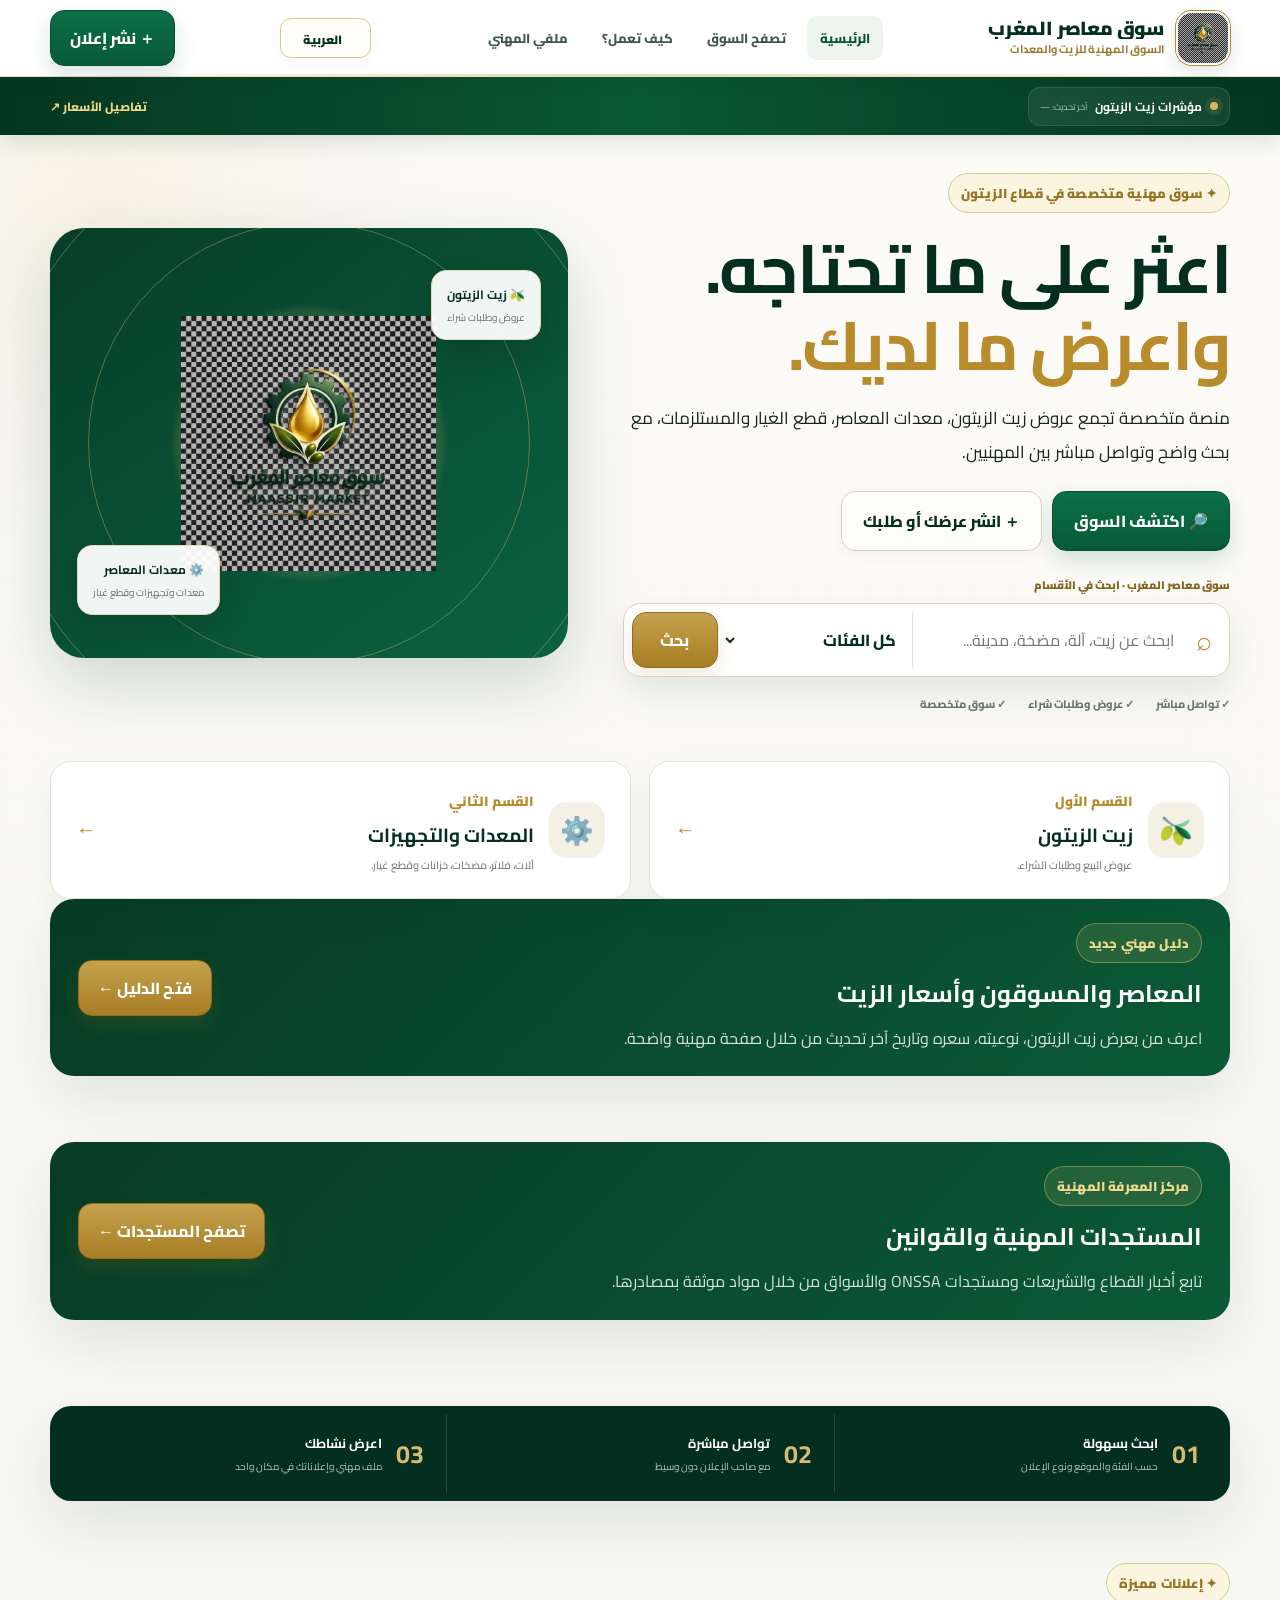
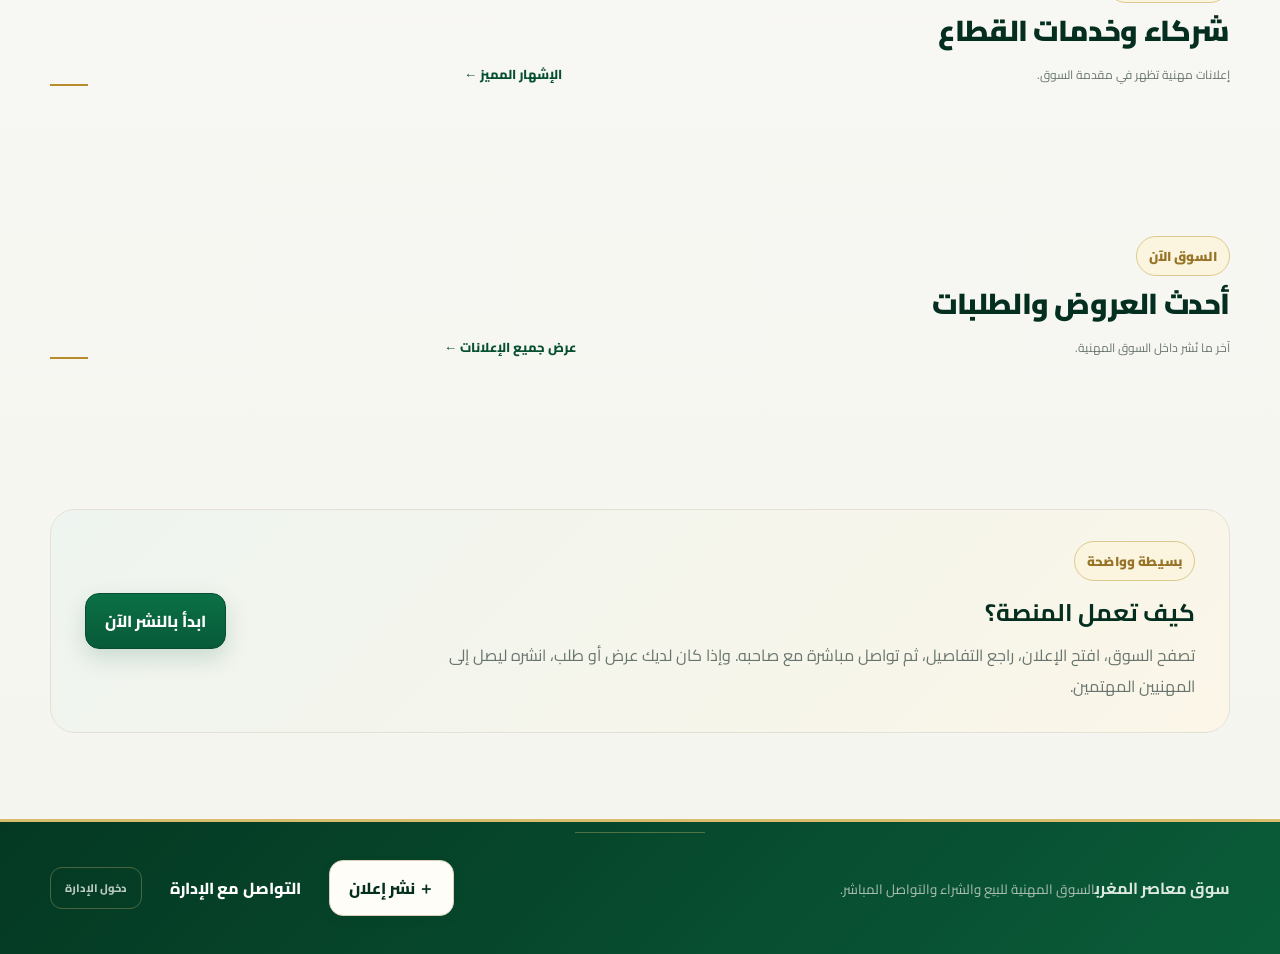
==== commit 58dd8131: "Add files via upload" ====
--- a/index.html
+++ b/index.html
@@ -1,18 +1 @@
-<!doctype html><html lang="ar" dir="rtl"><head><meta charset="utf-8"><meta name="viewport" content="width=device-width,initial-scale=1"><title>سوق معاصر المغرب | السوق المهنية</title><link rel="stylesheet" href="styles.css"></head><body data-page="home"><header class="topbar"><div class="wrap nav"><a class="brand" href="index.html"><img src="logoSAM.png" alt="سوق معاصر المغرب"><span><b id="brandName">سوق معاصر المغرب</b><small id="brandSub">السوق المهنية للزيت والمعدات</small></span></a><nav class="navlinks"><a href="health-auth.html">الترخيص الصحي</a><a id="navHome" class="active" href="index.html">الرئيسية</a><a id="navMarket" href="search.html">تصفح السوق</a><a id="navHow" href="#how">كيف تعمل؟</a><a id="navProfile" href="profile.html">ملفي المهني</a></nav><select id="languageSelect" class="language-select" aria-label="اللغة"><option value="ar">العربية</option><option value="fr">Français</option><option value="en">English</option></select><a id="navPublish" class="btn primary" href="publish.html">＋ نشر إعلان</a></div></header><main><section class="market-ticker" aria-label="أسعار زيت الزيتون المرجعية"><div class="wrap ticker-wrap"><div class="ticker-label"><span class="ticker-dot"></span><b id="homeTickerLabel">مؤشرات زيت الزيتون</b><small id="tickerUpdated">آخر تحديث: —</small></div><div class="ticker-track" id="priceTicker"></div><a id="homeTickerMore" class="ticker-more" href="search.html#prices">تفاصيل الأسعار ↗</a></div></section><section class="hero-v5"><div class="wrap hero-v5-inner"><div class="hero-copy"><span class="eyebrow" id="homeEyebrow">✦ سوق مهنية متخصصة في قطاع الزيتون</span><h1 id="homeHeroTitle">اعثر على ما تحتاجه.<br><em>واعرض ما لديك.</em></h1><p id="homeHeroText">منصة متخصصة تجمع عروض زيت الزيتون، معدات المعاصر، قطع الغيار والمستلزمات، مع بحث واضح وتواصل مباشر بين المهنيين.</p><div class="hero-actions"><a id="homeBrowse" class="btn primary btn-lg" href="search.html">🔎 اكتشف السوق</a><a id="homePublish" class="btn light btn-lg" href="publish.html">＋ انشر عرضك أو طلبك</a></div><div class="hero-search-wrap"><span class="hero-search-label" id="homeSearchLabel">سوق معاصر المغرب · ابحث في الأقسام</span><div class="hero-search"><span>⌕</span><input id="homeSearch" data-i18n-placeholder="searchPlaceholder" placeholder="ابحث عن زيت، آلة، مضخة، مدينة..."><select id="homeCat"><option id="homeCatAll" value="الكل">كل الفئات</option><option id="homeCatOil" value="زيت الزيتون">🫒 زيت الزيتون</option><option id="homeCatEquip" value="المعدات والتجهيزات">⚙️ المعدات والتجهيزات</option></select><button id="searchGo" class="btn gold" data-i18n="search">بحث</button></div></div><div class="hero-trust"><span id="trust1">✓ تواصل مباشر</span><span id="trust2">✓ عروض وطلبات شراء</span><span id="trust3">✓ سوق متخصصة</span></div></div><div class="hero-visual"><div class="visual-ring"></div><img src="logoSAM.png" alt=""><div class="floating-card fc-one"><b>🫒 زيت الزيتون</b><small>عروض وطلبات شراء</small></div><div class="floating-card fc-two"><b>⚙️ معدات المعاصر</b><small>معدات وتجهيزات وقطع غيار</small></div></div></div></section><section class="wrap category-row"><a href="search.html?cat=زيت%20الزيتون" class="category-tile"><span class="tile-icon">🫒</span><div><small id="cat1small">القسم الأول</small><h3 id="cat1">زيت الزيتون</h3><p id="cat1p">عروض البيع وطلبات الشراء.</p></div><b>←</b></a><a href="search.html?cat=المعدات%20والتجهيزات" class="category-tile"><span class="tile-icon">⚙️</span><div><small id="cat2small">القسم الثاني</small><h3 id="cat2">المعدات والتجهيزات</h3><p id="cat2p">آلات، فلاتر، مضخات، خزانات وقطع غيار.</p></div><b>←</b></a></section><section class="wrap section directory-promo">
-  <div class="directory-promo-card">
-    <div>
-      <span class="eyebrow">دليل مهني جديد</span>
-      <h2>المعاصر والمسوقون وأسعار الزيت</h2>
-      <p>اعرف من يعرض زيت الزيتون، نوعيته، سعره وتاريخ آخر تحديث من خلال صفحة مهنية واضحة.</p>
-    </div>
-    <a class="btn gold" href="oil-directory.html">فتح الدليل ←</a>
-  </div>
-  <div class="directory-promo-card" style="margin-top:16px;background:linear-gradient(135deg,#064e3b,#022c22);color:#fff">
-    <div>
-      <span class="eyebrow" style="color:#34d399">خدمة مواكبة المعاصر</span>
-      <h2>خدمة الترخيص الصحي ONSSA</h2>
-      <p>إعداد الملف الإداري والتقني، مواكبة الإيداع، تكوين العمال، وكتيب الإجراءات المعيارية.</p>
-    </div>
-    <a class="btn primary" href="health-auth.html" style="background:#10b981;color:#fff">طلب المواكبة ←</a>
-  </div>
-</section><section class="wrap value-strip"><div><strong>01</strong><span><b id="v1">ابحث بسهولة</b><small id="v1p">حسب الفئة والموقع ونوع الإعلان</small></span></div><div><strong>02</strong><span><b id="v2">تواصل مباشرة</b><small id="v2p">مع صاحب الإعلان دون وسيط</small></span></div><div><strong>03</strong><span><b id="v3">اعرض نشاطك</b><small id="v3p">ملف مهني وإعلاناتك في مكان واحد</small></span></div></section><section class="wrap section" id="sponsoredSection"><div class="section-head"><div><span class="eyebrow" id="spEy">✦ إعلانات مميزة</span><h2 id="spTitle">شركاء وخدمات القطاع</h2><p id="spP">إعلانات مهنية تظهر في مقدمة السوق.</p></div><a id="spLink" class="link" href="advertise.html">الإشهار المميز ←</a></div><div id="sponsoredGrid" class="grid sponsored-grid"></div></section><section class="wrap section"><div class="section-head"><div><span class="eyebrow" id="nowEy">السوق الآن</span><h2 id="nowTitle">أحدث العروض والطلبات</h2><p id="nowP">آخر ما نُشر داخل السوق المهنية.</p></div><a id="nowLink" class="link" href="search.html">عرض جميع الإعلانات ←</a></div><div id="homeGrid" class="grid"></div></section><section class="wrap section" id="how"><div class="how-panel"><div><span class="eyebrow" id="howEy">بسيطة وواضحة</span><h2 id="howTitle">كيف تعمل المنصة؟</h2><p id="howP">تصفح السوق، افتح الإعلان، راجع التفاصيل، ثم تواصل مباشرة مع صاحبه. وإذا كان لديك عرض أو طلب، انشره ليصل إلى المهنيين المهتمين.</p></div><a id="howBtn" class="btn primary" href="publish.html">ابدأ بالنشر الآن</a></div></section></main><footer class="footer"><div class="wrap foot"><div><b id="brandName">سوق معاصر المغرب</b><small id="homeFooter">السوق المهنية للبيع والشراء والتواصل المباشر.</small></div><div class="footer-actions"><a class="btn light" href="publish.html">＋ نشر إعلان</a><a id="contactAdmin" class="btn footer-admin" href="contact-admin.html">التواصل مع الإدارة</a><a id="adminLink" class="admin-footer-link" href="admin.html">دخول الإدارة</a></div></div></footer><script src="app.js"></script><script>Souk.initHome()</script></body></html>+<!doctype html><html lang="ar" dir="rtl"><head><meta charset="utf-8"><meta name="viewport" content="width=device-width,initial-scale=1"><title>سوق معاصر المغرب | السوق المهنية</title><link rel="stylesheet" href="styles.css"></head><body data-page="home"><header class="topbar"><div class="wrap nav"><a class="brand" href="index.html"><img src="logoSAM.png" alt="سوق معاصر المغرب"><span><b id="brandName">سوق معاصر المغرب</b><small id="brandSub">السوق المهنية للزيت والمعدات</small></span></a><nav class="navlinks"><a id="navHome" class="active" href="index.html">الرئيسية</a><a id="navMarket" href="search.html">تصفح السوق</a><a id="navHow" href="#how">كيف تعمل؟</a><a id="navProfile" href="profile.html">ملفي المهني</a></nav><select id="languageSelect" class="language-select" aria-label="اللغة"><option value="ar">العربية</option><option value="fr">Français</option><option value="en">English</option></select><a id="navPublish" class="btn primary" href="publish.html">＋ نشر إعلان</a></div></header><main><section class="market-ticker" aria-label="أسعار زيت الزيتون المرجعية"><div class="wrap ticker-wrap"><div class="ticker-label"><span class="ticker-dot"></span><b id="homeTickerLabel">مؤشرات زيت الزيتون</b><small id="tickerUpdated">آخر تحديث: —</small></div><div class="ticker-track" id="priceTicker"></div><a id="homeTickerMore" class="ticker-more" href="search.html#prices">تفاصيل الأسعار ↗</a></div></section><section class="hero-v5"><div class="wrap hero-v5-inner"><div class="hero-copy"><span class="eyebrow" id="homeEyebrow">✦ سوق مهنية متخصصة في قطاع الزيتون</span><h1 id="homeHeroTitle">اعثر على ما تحتاجه.<br><em>واعرض ما لديك.</em></h1><p id="homeHeroText">منصة متخصصة تجمع عروض زيت الزيتون، معدات المعاصر، قطع الغيار والمستلزمات، مع بحث واضح وتواصل مباشر بين المهنيين.</p><div class="hero-actions"><a id="homeBrowse" class="btn primary btn-lg" href="search.html">🔎 اكتشف السوق</a><a id="homePublish" class="btn light btn-lg" href="publish.html">＋ انشر عرضك أو طلبك</a></div><div class="hero-search-wrap"><span class="hero-search-label" id="homeSearchLabel">سوق معاصر المغرب · ابحث في الأقسام</span><div class="hero-search"><span>⌕</span><input id="homeSearch" data-i18n-placeholder="searchPlaceholder" placeholder="ابحث عن زيت، آلة، مضخة، مدينة..."><select id="homeCat"><option id="homeCatAll" value="الكل">كل الفئات</option><option id="homeCatOil" value="زيت الزيتون">🫒 زيت الزيتون</option><option id="homeCatEquip" value="المعدات والتجهيزات">⚙️ المعدات والتجهيزات</option></select><button id="searchGo" class="btn gold" data-i18n="search">بحث</button></div></div><div class="hero-trust"><span id="trust1">✓ تواصل مباشر</span><span id="trust2">✓ عروض وطلبات شراء</span><span id="trust3">✓ سوق متخصصة</span></div></div><div class="hero-visual"><div class="visual-ring"></div><img src="logoSAM.png" alt=""><div class="floating-card fc-one"><b>🫒 زيت الزيتون</b><small>عروض وطلبات شراء</small></div><div class="floating-card fc-two"><b>⚙️ معدات المعاصر</b><small>معدات وتجهيزات وقطع غيار</small></div></div></div></section><section class="wrap category-row"><a href="search.html?cat=زيت%20الزيتون" class="category-tile"><span class="tile-icon">🫒</span><div><small id="cat1small">القسم الأول</small><h3 id="cat1">زيت الزيتون</h3><p id="cat1p">عروض البيع وطلبات الشراء.</p></div><b>←</b></a><a href="search.html?cat=المعدات%20والتجهيزات" class="category-tile"><span class="tile-icon">⚙️</span><div><small id="cat2small">القسم الثاني</small><h3 id="cat2">المعدات والتجهيزات</h3><p id="cat2p">آلات، فلاتر، مضخات، خزانات وقطع غيار.</p></div><b>←</b></a></section><section class="wrap section directory-promo"><div class="directory-promo-card"><div><span class="eyebrow">دليل مهني جديد</span><h2>المعاصر والمسوقون وأسعار الزيت</h2><p>اعرف من يعرض زيت الزيتون، نوعيته، سعره وتاريخ آخر تحديث من خلال صفحة مهنية واضحة.</p></div><a class="btn gold" href="oil-directory.html">فتح الدليل ←</a></div></section><section class="wrap section directory-promo"><div class="directory-promo-card"><div><span class="eyebrow">مركز المعرفة المهنية</span><h2>المستجدات المهنية والقوانين</h2><p>تابع أخبار القطاع والتشريعات ومستجدات ONSSA والأسواق من خلال مواد موثقة بمصادرها.</p></div><a class="btn gold" href="news.html">تصفح المستجدات ←</a></div></section><section class="wrap value-strip"><div><strong>01</strong><span><b id="v1">ابحث بسهولة</b><small id="v1p">حسب الفئة والموقع ونوع الإعلان</small></span></div><div><strong>02</strong><span><b id="v2">تواصل مباشرة</b><small id="v2p">مع صاحب الإعلان دون وسيط</small></span></div><div><strong>03</strong><span><b id="v3">اعرض نشاطك</b><small id="v3p">ملف مهني وإعلاناتك في مكان واحد</small></span></div></section><section class="wrap section" id="sponsoredSection"><div class="section-head"><div><span class="eyebrow" id="spEy">✦ إعلانات مميزة</span><h2 id="spTitle">شركاء وخدمات القطاع</h2><p id="spP">إعلانات مهنية تظهر في مقدمة السوق.</p></div><a id="spLink" class="link" href="advertise.html">الإشهار المميز ←</a></div><div id="sponsoredGrid" class="grid sponsored-grid"></div></section><section class="wrap section"><div class="section-head"><div><span class="eyebrow" id="nowEy">السوق الآن</span><h2 id="nowTitle">أحدث العروض والطلبات</h2><p id="nowP">آخر ما نُشر داخل السوق المهنية.</p></div><a id="nowLink" class="link" href="search.html">عرض جميع الإعلانات ←</a></div><div id="homeGrid" class="grid"></div></section><section class="wrap section" id="how"><div class="how-panel"><div><span class="eyebrow" id="howEy">بسيطة وواضحة</span><h2 id="howTitle">كيف تعمل المنصة؟</h2><p id="howP">تصفح السوق، افتح الإعلان، راجع التفاصيل، ثم تواصل مباشرة مع صاحبه. وإذا كان لديك عرض أو طلب، انشره ليصل إلى المهنيين المهتمين.</p></div><a id="howBtn" class="btn primary" href="publish.html">ابدأ بالنشر الآن</a></div></section></main><footer class="footer"><div class="wrap foot"><div><b id="brandName">سوق معاصر المغرب</b><small id="homeFooter">السوق المهنية للبيع والشراء والتواصل المباشر.</small></div><div class="footer-actions"><a class="btn light" href="publish.html">＋ نشر إعلان</a><a id="contactAdmin" class="btn footer-admin" href="contact-admin.html">التواصل مع الإدارة</a><a id="adminLink" class="admin-footer-link" href="admin.html">دخول الإدارة</a></div></div></footer><script src="app.js"></script><script>Souk.initHome()</script></body></html>
--- a/styles.css
+++ b/styles.css
@@ -379,3 +379,6 @@
 .offers-section{border:1px solid var(--line,#e4e9e4);border-radius:22px;padding:18px;background:linear-gradient(180deg,#fff,#f8fbf7);margin-top:4px}.offers-section .card-heading{display:flex;justify-content:space-between;gap:14px;align-items:center;margin-bottom:12px}.offers-builder{display:grid;gap:12px}.offer-row{border:1px solid #e1e8e1;border-radius:18px;padding:14px;background:#fff}.offer-row-head{display:flex;justify-content:space-between;align-items:center;margin-bottom:10px;color:var(--g,#0f4d2e)}.remove-offer{border:0;background:#fff1f0;color:#a9362f;border-radius:999px;padding:7px 11px;cursor:pointer}.offer-fields{display:grid;grid-template-columns:1.5fr 1fr 1fr 1fr 1fr;gap:10px}.offers-section .upload-note{display:block;margin-top:6px}.platform-gate{position:fixed;inset:0;z-index:99999;background:rgba(10,24,17,.72);backdrop-filter:blur(10px);display:flex;align-items:center;justify-content:center;padding:18px}.platform-gate.hidden{display:none}.platform-gate-box{width:min(760px,100%);max-height:min(92vh,900px);overflow:auto;background:#fff;border-radius:28px;box-shadow:0 28px 90px rgba(0,0,0,.25);padding:26px}.platform-gate-head{display:flex;gap:16px;align-items:center;margin-bottom:16px}.platform-gate-logo{width:62px;height:62px;object-fit:contain;border-radius:16px}.platform-gate-box h2{margin:0 0 6px}.platform-gate-box .law-content{line-height:1.9;background:#f7faf6;border:1px solid #e3eae2;border-radius:18px;padding:16px;max-height:48vh;overflow:auto}.platform-gate-box .law-content ol{padding-inline-start:24px}.gate-agree{display:flex;gap:10px;align-items:flex-start;margin:16px 0;font-weight:700}.gate-actions{display:flex;gap:10px;justify-content:flex-end}.gate-actions .btn{min-width:180px}@media(max-width:760px){.offer-fields{grid-template-columns:1fr 1fr}.offers-section .card-heading{align-items:flex-start;flex-direction:column}.offers-section .card-heading .btn{width:100%}.platform-gate{padding:10px}.platform-gate-box{padding:18px;border-radius:22px}.platform-gate-head{align-items:flex-start}.platform-gate-logo{width:50px;height:50px}.platform-gate-box .law-content{max-height:52vh;font-size:.92rem}.gate-actions{display:grid;grid-template-columns:1fr}.gate-actions .btn{width:100%}}
 
 .detail-offers{margin:18px 0;padding-top:4px}.detail-offers h3{margin-bottom:10px}.detail-offers-grid{display:grid;grid-template-columns:repeat(2,minmax(0,1fr));gap:10px}.detail-offer{border:1px solid #e1e8e1;border-radius:16px;padding:13px;background:#fbfdfb;display:flex;flex-direction:column;gap:5px}.detail-offer strong{font-size:1.12rem;color:var(--g,#0f4d2e)}@media(max-width:650px){.detail-offers-grid{grid-template-columns:1fr}}
+
+/* Professional news and legislation hub */
+.news-page,.news-article-page{padding-top:28px;padding-bottom:55px;min-height:60vh}.news-hero{padding:30px clamp(18px,4vw,42px);border-radius:26px;background:linear-gradient(135deg,#063b24,#0b5a36 70%,#b78b2d);color:#fff;box-shadow:var(--shadow)}.news-hero .eyebrow{color:#f1dc91}.news-hero h1{font-size:clamp(28px,4vw,42px);margin:12px 0;color:#fff}.news-hero p{max-width:820px;color:#e1eee5;line-height:1.9;margin:0}.news-toolbar{display:grid;grid-template-columns:minmax(0,1.6fr) minmax(190px,.7fr);gap:12px;margin-top:22px}.news-toolbar .field{background:#fff;border:1px solid #e1e8df;min-height:48px}.news-disclaimer{margin:18px 0;padding:14px 17px;border:1px solid #e7d9a8;background:#fffaf0;color:#604c1c;border-radius:14px;line-height:1.8}.news-grid{display:grid;grid-template-columns:repeat(3,minmax(0,1fr));gap:18px;margin-top:22px}.news-card{overflow:hidden;border:1px solid var(--line);border-radius:20px;background:#fff;box-shadow:0 8px 25px rgba(8,55,31,.06);display:flex;flex-direction:column;min-width:0}.news-card-image{height:165px;background:linear-gradient(135deg,#edf4eb,#dbe8d9);display:flex;align-items:center;justify-content:center;color:#0c5935;font-size:42px;overflow:hidden}.news-card-image img{width:100%;height:100%;object-fit:cover}.news-card-content{padding:17px;display:flex;flex-direction:column;flex:1}.news-category{display:inline-flex;align-self:flex-start;background:#edf5ed;color:#175b38;border-radius:999px;padding:5px 10px;font-size:12px;font-weight:800}.news-card h2{font-size:19px;line-height:1.55;margin:12px 0 8px}.news-card h2 a{color:var(--g3,#123d29);text-decoration:none}.news-card p{line-height:1.8;color:#66746a;margin:0 0 15px}.news-meta{display:flex;gap:12px;flex-wrap:wrap;color:#78837b;font-size:12px;margin:8px 0}.news-read{margin-top:auto;padding-top:13px;color:#956f16;font-weight:800;text-decoration:none}.news-empty{text-align:center;padding:55px 20px;border:1px dashed #cbd9cb;border-radius:20px;background:#fbfdfb;grid-column:1/-1}.news-empty>span{font-size:38px}.news-empty p{color:#68776d;line-height:1.8}.news-article{max-width:900px;margin:0 auto;background:#fff;border:1px solid var(--line);border-radius:24px;padding:clamp(20px,4vw,42px);box-shadow:var(--shadow)}.news-back{display:inline-block;color:#53705e;text-decoration:none;font-weight:800;margin-bottom:20px}.news-article h1{font-size:clamp(27px,4vw,40px);line-height:1.5;color:#103f29;margin:15px 0}.news-article-image{width:100%;max-height:430px;object-fit:cover;border-radius:17px;margin:14px 0}.news-summary{font-size:19px;font-weight:700;line-height:2;color:#3f5747;border-bottom:1px solid var(--line);padding-bottom:18px}.news-body{font-size:17px;line-height:2.1;color:#293d31;overflow-wrap:anywhere}.news-source{background:#f5f8f3;padding:14px;border-radius:12px;line-height:1.8;overflow-wrap:anywhere}.news-source a{color:#0a6338}.news-share{display:flex;gap:10px;flex-wrap:wrap;margin-top:24px}.admin-news-row{display:flex;justify-content:space-between;align-items:center;gap:16px;padding:15px;border:1px solid var(--line);border-radius:15px;background:#fff;margin:10px 0}.admin-news-row p{margin:6px 0 0;color:#718075;font-size:13px}.admin-news-actions{display:flex;gap:7px;flex-wrap:wrap}.news-admin-form{margin-bottom:22px}.news-admin-form h3{margin:0;color:var(--g3)}@media(max-width:900px){.news-grid{grid-template-columns:repeat(2,minmax(0,1fr))}}@media(max-width:650px){.news-grid{grid-template-columns:1fr}.news-toolbar{grid-template-columns:1fr}.news-card-image{height:190px}.admin-news-row{align-items:flex-start;flex-direction:column}.admin-news-actions{width:100%}.admin-news-actions .btn{flex:1}.news-share .btn{width:100%}.news-article{border-radius:17px}}
